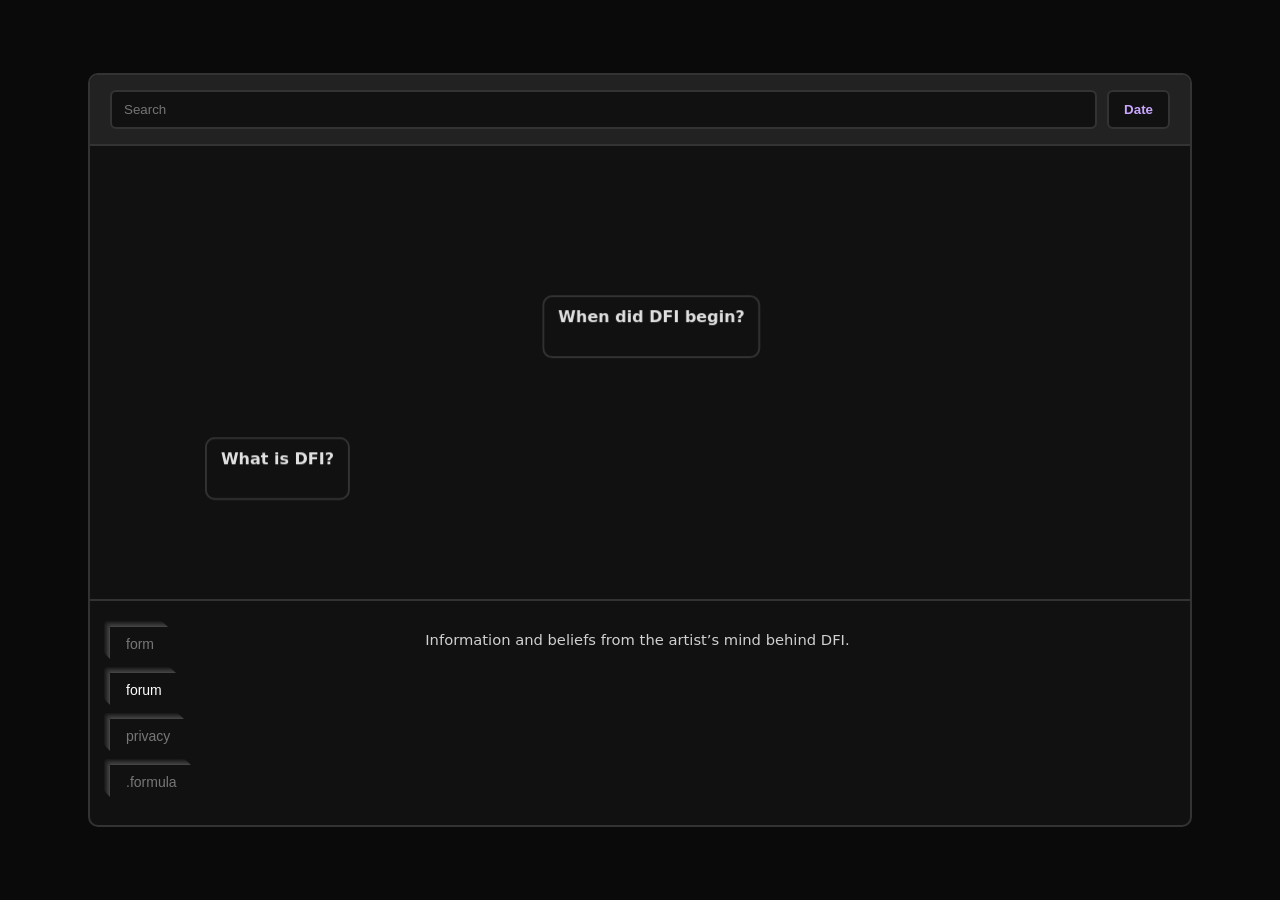
==== index.html @ a7378eb2 "Update index.html" ====
<!DOCTYPE html>
<html lang="en">
<head>
<meta charset="UTF-8">
<meta name="viewport" content="width=device-width, initial-scale=1.0">
<title>DFI Forum Browser</title>

<style>
html, body {
  margin: 0;
  padding: 0;
  height: 100%;
  font-family: system-ui, sans-serif;
  background: #0a0a0a;
  color: #e0e0e0;
  display: flex;
  justify-content: center;
  align-items: center;
}

.browser-window {
  width: 90vw;
  height: 85vh;
  max-width: 1100px;
  max-height: 750px;
  border: 2px solid #333;
  border-radius: 10px;
  background: #111;
  overflow: hidden;
  display: flex;
  flex-direction: column;
}

/* Search */
.search-container {
  display: flex;
  padding: 15px 20px;
  background: #222;
  border-bottom: 2px solid #333;
  align-items: center;
  gap: 10px;
  flex-shrink: 0;
}

.search-container input {
  flex: 1;
  padding: 10px 12px;
  border-radius: 6px;
  border: 2px solid #333;
  background: #111;
  color: #e0e0e0;
}

.search-container button {
  padding: 10px 15px;
  border: 2px solid #333;
  border-radius: 6px;
  background: #111;
  color: #caa6ff;
  font-weight: bold;
  cursor: pointer;
}

/* Main content */
.button-field {
  position: relative;
  padding: 20px;
  flex: 1;
  overflow: hidden;
  min-height: 0;
}

/* DFI Box */
.dfi-box {
  border: 2px solid #333;
  border-radius: 10px;
  padding: 25px;
  background: #111;
  line-height: 1.6;
}

.dfi-box h1 {
  margin: 0 0 20px 0;
  font-size: 2rem;
  color: #f2f2f2;
}

.dfi-box p {
  margin: 0 0 20px 0;
  font-size: 1rem;
  color: #e0e0e0;
}

.dfi-box .section-title {
  margin-bottom: 12px;
  font-weight: 700;
  color: #f2f2f2;
}

.dfi-box ul {
  margin: 0 0 28px 0;
  padding-left: 28px;
}

.dfi-box li {
  margin: 6px 0;
  font-size: 1rem;
  color: #e0e0e0;
}

.dfi-box .footer-text {
  margin-top: 10px;
  font-size: 1rem;
  color: #f2f2f2;
}

/* Clickable post preview */
.post-preview {
  cursor: pointer;
  display: inline-block;
  padding: 10px 14px;
  border-radius: 10px;
  width: fit-content;
  min-width: 0;
  max-width: none;
}

.post-title {
  margin: 0;
  font-size: 1.2rem;
  font-weight: 700;
  color: #f2f2f2;
  line-height: 1.2;
}

/* Floating forum field */
.post-row {
  position: relative;
  width: 100%;
  height: 100%;
}

.floating-post {
  position: absolute;
  will-change: transform;
  max-width: 360px;
  transition: transform 0.6s ease, opacity 0.3s ease;
}

.floating-post.expanded {
  z-index: 50;
}

.floating-post.expanded .dfi-box {
  transform: scale(1.05, 1.2);
  transition: transform 0.35s ease;
}

.post-dim {
  opacity: 0.2;
}

/* form area */
.form-pair-wrap {
  width: 100%;
  height: 100%;
  display: flex;
  align-items: center;
  justify-content: center;
}

.form-pair {
  display: flex;
  gap: 24px;
  align-items: center;
  justify-content: center;
  width: 100%;
  height: 100%;
  flex-wrap: wrap;
}

.form-frame {
  width: 320px;
  height: 120px;
  border: none;
  background: transparent;
  display: block;
  overflow: hidden;
}

/* Bottom area */
#menuMount {
  display: flex;
  align-items: flex-start;
  gap: 28px;
  padding: 20px;
  border-top: 2px solid #333;
  flex-shrink: 0;
  min-height: 170px;
  box-sizing: border-box;
}

/* stack */
.stack {
  display: flex;
  flex-direction: column;
  align-items: flex-start;
  flex-shrink: 0;
}

/* layered menu items */
.stack-item {
  position: relative;
  display: inline-block;
  margin: 6px 0;
  cursor: pointer;
}

.stack-item button {
  position: relative;
  z-index: 10;
  background: #111;
  border: none;
  color: #777;
  font-size: 14px;
  padding: 9px 16px;
  cursor: pointer;
}

.stack-item button:hover,
.stack-item.active button {
  color: #fff;
}

.layer {
  position: absolute;
  inset: 0;
  border-radius: 4px;
  z-index: 1;
}

.l1 { --x:-1px; --y:-1px; transform: translate(var(--x), var(--y)); background:#444; }
.l2 { --x:-2px; --y:-2px; transform: translate(var(--x), var(--y)); background:#3a3a3a; }
.l3 { --x:-3px; --y:-3px; transform: translate(var(--x), var(--y)); background:#333; }
.l4 { --x:-4px; --y:-4px; transform: translate(var(--x), var(--y)); background:#2a2a2a; }
.l5 { --x:-5px; --y:-5px; transform: translate(var(--x), var(--y)); background:#222; }
.l6 { --x:-6px; --y:-6px; transform: translate(var(--x), var(--y)); background:#1a1a1a; }
.l7 { --x:-7px; --y:-7px; transform: translate(var(--x), var(--y)); background:#111; }

.stack-item:active {
  transform: translate(1px, 1px);
}

/* right-side panel */
.side-info {
  flex: 1;
  min-width: 0;
  max-width: 100%;
  min-height: 120px;
  padding-top: 8px;
  padding-left: 12px;
  padding-right: 12px;
  overflow-y: auto;
  display: flex;
  justify-content: center;
}

.side-info-inner {
  width: 100%;
  max-width: 540px;
}

.side-info p {
  margin: 0 0 14px 0;
  font-size: 0.92rem;
  line-height: 1.5;
  color: #d0d0d0;
}

.side-info strong {
  font-size: 1rem;
  color: #f2f2f2;
}

/* phone */
@media (max-width: 700px) {
  .browser-window {
    width: 94vw;
    height: 88vh;
  }

  #menuMount {
    gap: 18px;
    padding: 16px;
  }

  .stack-item button {
    font-size: 13px;
    padding: 8px 14px;
  }

  .floating-post {
    max-width: 280px;
  }

  .form-frame {
    width: 100%;
    max-width: 320px;
  }
}
</style>
</head>

<body>

<div class="browser-window">

  <div class="search-container">
    <input type="text" placeholder="Search">
    <button id="dateBtn">Date</button>
  </div>

  <div class="button-field" id="buttonField"></div>

  <div id="menuMount">
    <div id="menuButtons"></div>
    <div class="side-info" id="sideInfo"></div>
  </div>

</div>

<script src="js/floatingPosts.js"></script>

<script>
const buttonField = document.getElementById('buttonField');
const sideInfo = document.getElementById('sideInfo');
const dateBtn = document.getElementById('dateBtn');

function setActiveButton(type) {
  document.querySelectorAll('.stack-item').forEach(item => {
    item.classList.toggle('active', item.dataset.type === type);
  });
}

function togglePost(id) {
  const el = document.getElementById(id);
  if (!el) return;

  el.style.display = (el.style.display === 'none' || el.style.display === '')
    ? 'block'
    : 'none';
}

function renderDefaultMessage() {
  stopFloatingPosts();

  Promise.all([
    fetch('what.html').then(res => res.text()),
    fetch('when.html').then(res => res.text())
  ])
  .then(([what, when]) => {
    buttonField.innerHTML = `
      <div class="post-row" id="postField">
        <div class="floating-post" id="post1" onclick="expandPost(this)">${what}</div>
        <div class="floating-post" id="post2" onclick="expandPost(this)">${when}</div>
      </div>
    `;

    requestAnimationFrame(() => {
      startFloatingPosts();
    });
  })
  .catch(() => {
    buttonField.innerHTML = `
      <div class="dfi-box">
        <p>Unable to load forum posts.</p>
      </div>
    `;
  });
}

function renderFormFields() {
  stopFloatingPosts();

  buttonField.innerHTML = `
    <div class="form-pair-wrap">
      <div class="form-pair">
        <iframe class="form-frame" src="grass.html" title="Grass form left"></iframe>
        <iframe class="form-frame" src="grass.html" title="Grass form right"></iframe>
      </div>
    </div>
  `;
}

function show(type) {
  setActiveButton(type);

  if (type !== 'forum') {
    stopFloatingPosts();
  }

  if (type === 'form') {
    renderFormFields();
    sideInfo.innerHTML = `
      <div class="side-info-inner">
        <p>Screenshot or copy&amp;paste the form to save it.</p>
      </div>
    `;
    return;
  }

  if (type === 'privacy') {
    buttonField.innerHTML = '';
    sideInfo.innerHTML = `
      <div class="side-info-inner">
        <p>
          The form submission on drugfreeinu.forum is built from code that doesn’t send, save, or record anything that is typed into the form.
        </p>
        <p>(select to view the code)</p>
      </div>
    `;
    return;
  }

  if (type === 'formula') {
    buttonField.innerHTML = '';
    sideInfo.innerHTML = `
      <div class="side-info-inner">
        <p>A calculation to see how the theories on .forum came from using the art of thought.</p>
        <p><strong>art + thought = theory</strong></p>
      </div>
    `;
    return;
  }

  if (type === 'forum') {
    renderDefaultMessage();
    sideInfo.innerHTML = `
      <div class="side-info-inner">
        <p>
          Information and beliefs from the artist’s mind behind DFI.
        </p>
      </div>
    `;
    return;
  }
}

dateBtn.addEventListener('click', () => {
  alert("Date button clicked.");
});

fetch('menu.html')
  .then(res => res.text())
  .then(html => {
    document.getElementById('menuButtons').innerHTML = html;
    show('forum');
  })
  .catch(() => {
    document.getElementById('menuButtons').innerHTML = `
      <div class="stack">

        <div class="stack-item" data-type="form" onclick="show('form')">
          <div class="layer l7"></div><div class="layer l6"></div><div class="layer l5"></div>
          <div class="layer l4"></div><div class="layer l3"></div><div class="layer l2"></div><div class="layer l1"></div>
          <button type="button">form</button>
        </div>

        <div class="stack-item" data-type="forum" onclick="show('forum')">
          <div class="layer l7"></div><div class="layer l6"></div><div class="layer l5"></div>
          <div class="layer l4"></div><div class="layer l3"></div><div class="layer l2"></div><div class="layer l1"></div>
          <button type="button">forum</button>
        </div>

        <div class="stack-item" data-type="privacy" onclick="show('privacy')">
          <div class="layer l7"></div><div class="layer l6"></div><div class="layer l5"></div>
          <div class="layer l4"></div><div class="layer l3"></div><div class="layer l2"></div><div class="layer l1"></div>
          <button type="button">privacy</button>
        </div>

        <div class="stack-item" data-type="formula" onclick="show('formula')">
          <div class="layer l7"></div><div class="layer l6"></div><div class="layer l5"></div>
          <div class="layer l4"></div><div class="layer l3"></div><div class="layer l2"></div><div class="layer l1"></div>
          <button type="button">.formula</button>
        </div>

      </div>
    `;
    show('forum');
  });
</script>

</body>
</html>
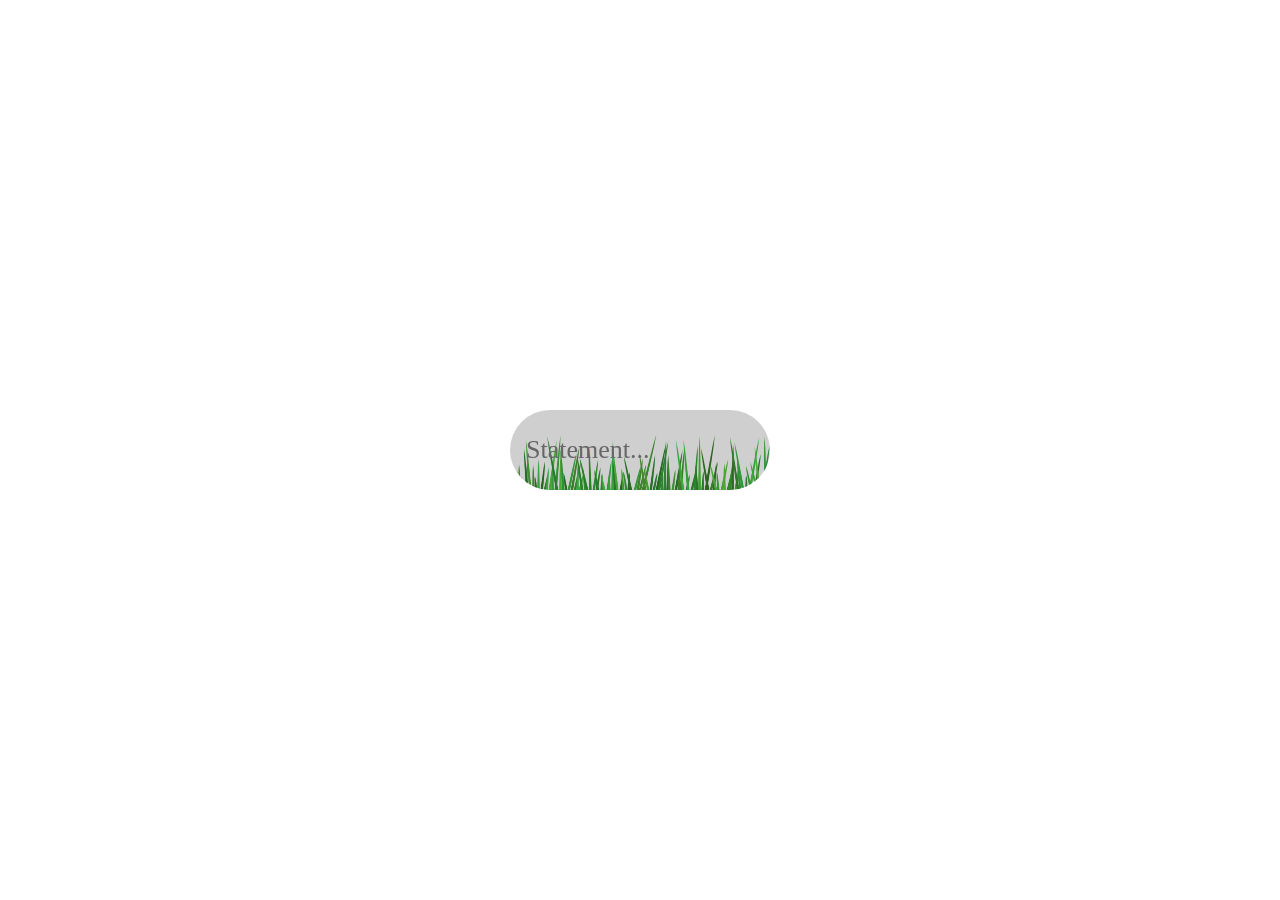
==== commit 33a0c18e: "Update index.html" ====
--- a/index.html
+++ b/index.html
@@ -1,495 +1,298 @@
-
 <!DOCTYPE html>
 <html lang="en">
 <head>
-<meta charset="UTF-8">
-<meta name="viewport" content="width=device-width, initial-scale=1.0">
-<title>DFI Forum Browser</title>
+<meta charset="UTF-8" />
+<meta name="viewport" content="width=device-width, initial-scale=1.0"/>
+<title>Typing Cuts Grass</title>
 
 <style>
+* {
+  box-sizing: border-box;
+}
+
 html, body {
   margin: 0;
-  padding: 0;
+  width: 100%;
   height: 100%;
-  font-family: system-ui, sans-serif;
-  background: #0a0a0a;
-  color: #e0e0e0;
+}
+
+body {
+  background: transparent;
   display: flex;
   justify-content: center;
   align-items: center;
-}
-
-.browser-window {
-  width: 90vw;
-  height: 85vh;
-  max-width: 1100px;
-  max-height: 750px;
-  border: 2px solid #333;
-  border-radius: 10px;
-  background: #111;
   overflow: hidden;
-  display: flex;
-  flex-direction: column;
-}
-
-/* Search */
-.search-container {
-  display: flex;
-  padding: 15px 20px;
-  background: #222;
-  border-bottom: 2px solid #333;
-  align-items: center;
-  gap: 10px;
-  flex-shrink: 0;
-}
-
-.search-container input {
-  flex: 1;
-  padding: 10px 12px;
-  border-radius: 6px;
-  border: 2px solid #333;
-  background: #111;
-  color: #e0e0e0;
-}
-
-.search-container button {
-  padding: 10px 15px;
-  border: 2px solid #333;
-  border-radius: 6px;
-  background: #111;
-  color: #caa6ff;
-  font-weight: bold;
-  cursor: pointer;
-}
-
-/* Main content */
-.button-field {
+}
+
+/* field */
+.field {
   position: relative;
-  padding: 20px;
-  flex: 1;
+  width: 260px;
+  height: 80px;
+  background: #cfcfcf;
+  border-radius: 999px;
   overflow: hidden;
-  min-height: 0;
-}
-
-/* DFI Box */
-.dfi-box {
-  border: 2px solid #333;
-  border-radius: 10px;
-  padding: 25px;
-  background: #111;
-  line-height: 1.6;
-}
-
-.dfi-box h1 {
-  margin: 0 0 20px 0;
-  font-size: 2rem;
-  color: #f2f2f2;
-}
-
-.dfi-box p {
-  margin: 0 0 20px 0;
-  font-size: 1rem;
-  color: #e0e0e0;
-}
-
-.dfi-box .section-title {
-  margin-bottom: 12px;
-  font-weight: 700;
-  color: #f2f2f2;
-}
-
-.dfi-box ul {
-  margin: 0 0 28px 0;
-  padding-left: 28px;
-}
-
-.dfi-box li {
-  margin: 6px 0;
-  font-size: 1rem;
-  color: #e0e0e0;
-}
-
-.dfi-box .footer-text {
-  margin-top: 10px;
-  font-size: 1rem;
-  color: #f2f2f2;
-}
-
-/* Clickable post preview */
-.post-preview {
-  cursor: pointer;
-  display: inline-block;
-  padding: 10px 14px;
-  border-radius: 10px;
-  width: fit-content;
-  min-width: 0;
-  max-width: none;
-}
-
-.post-title {
+}
+
+/* hidden text measure */
+.measure {
+  position: absolute;
+  visibility: hidden;
+  white-space: pre;
+  padding: 0;
   margin: 0;
-  font-size: 1.2rem;
-  font-weight: 700;
-  color: #f2f2f2;
-  line-height: 1.2;
-}
-
-/* Floating forum field */
-.post-row {
+  font-family: "Chalkboard SE", "Comic Sans MS", cursive;
+  font-size: 26px;
+  letter-spacing: 0;
+}
+
+/* marker style input */
+.field input {
   position: relative;
+  z-index: 4;
   width: 100%;
   height: 100%;
-}
-
-.floating-post {
-  position: absolute;
-  will-change: transform;
-  max-width: 360px;
-  transition: transform 0.6s ease, opacity 0.3s ease;
-}
-
-.floating-post.expanded {
-  z-index: 50;
-}
-
-.floating-post.expanded .dfi-box {
-  transform: scale(1.05, 1.2);
-  transition: transform 0.35s ease;
-}
-
-.post-dim {
-  opacity: 0.2;
-}
-
-/* form area */
-.form-pair-wrap {
-  width: 100%;
-  height: 100%;
-  display: flex;
-  align-items: center;
-  justify-content: center;
-}
-
-.form-pair {
-  display: flex;
-  gap: 24px;
-  align-items: center;
-  justify-content: center;
-  width: 100%;
-  height: 100%;
-  flex-wrap: wrap;
-}
-
-.form-frame {
-  width: 320px;
-  height: 120px;
   border: none;
+  outline: none;
   background: transparent;
-  display: block;
-  overflow: hidden;
-}
-
-/* Bottom area */
-#menuMount {
-  display: flex;
-  align-items: flex-start;
-  gap: 28px;
-  padding: 20px;
-  border-top: 2px solid #333;
-  flex-shrink: 0;
-  min-height: 170px;
-  box-sizing: border-box;
-}
-
-/* stack */
-.stack {
-  display: flex;
-  flex-direction: column;
-  align-items: flex-start;
-  flex-shrink: 0;
-}
-
-/* layered menu items */
-.stack-item {
-  position: relative;
-  display: inline-block;
-  margin: 6px 0;
-  cursor: pointer;
-}
-
-.stack-item button {
-  position: relative;
-  z-index: 10;
-  background: #111;
-  border: none;
-  color: #777;
-  font-size: 14px;
-  padding: 9px 16px;
-  cursor: pointer;
-}
-
-.stack-item button:hover,
-.stack-item.active button {
-  color: #fff;
-}
-
-.layer {
+  font-family: "Chalkboard SE", "Comic Sans MS", cursive;
+  font-size: 26px;
+  letter-spacing: 0;
+  color: #111;
+  padding: 0 16px;
+}
+
+.field input::placeholder {
+  color: #666;
+}
+
+/* grass */
+.grass-strip {
+  position: absolute;
+  left: 0;
+  right: 0;
+  bottom: -2px;
+  height: 64px;
+  z-index: 2;
+  pointer-events: none;
+}
+
+.blade {
+  position: absolute;
+  bottom: 0;
+  width: 3px;
+  border-radius: 50% 50% 0 0;
+  transform-origin: bottom center;
+  clip-path: polygon(
+    50% 0%,
+    70% 20%,
+    100% 100%,
+    0% 100%,
+    30% 20%
+  );
+  transition:
+    height 180ms ease,
+    transform 180ms ease;
+}
+
+/* clippings */
+.clippings {
   position: absolute;
   inset: 0;
-  border-radius: 4px;
-  z-index: 1;
-}
-
-.l1 { --x:-1px; --y:-1px; transform: translate(var(--x), var(--y)); background:#444; }
-.l2 { --x:-2px; --y:-2px; transform: translate(var(--x), var(--y)); background:#3a3a3a; }
-.l3 { --x:-3px; --y:-3px; transform: translate(var(--x), var(--y)); background:#333; }
-.l4 { --x:-4px; --y:-4px; transform: translate(var(--x), var(--y)); background:#2a2a2a; }
-.l5 { --x:-5px; --y:-5px; transform: translate(var(--x), var(--y)); background:#222; }
-.l6 { --x:-6px; --y:-6px; transform: translate(var(--x), var(--y)); background:#1a1a1a; }
-.l7 { --x:-7px; --y:-7px; transform: translate(var(--x), var(--y)); background:#111; }
-
-.stack-item:active {
-  transform: translate(1px, 1px);
-}
-
-/* right-side panel */
-.side-info {
-  flex: 1;
-  min-width: 0;
-  max-width: 100%;
-  min-height: 120px;
-  padding-top: 8px;
-  padding-left: 12px;
-  padding-right: 12px;
-  overflow-y: auto;
-  display: flex;
-  justify-content: center;
-}
-
-.side-info-inner {
-  width: 100%;
-  max-width: 540px;
-}
-
-.side-info p {
-  margin: 0 0 14px 0;
-  font-size: 0.92rem;
-  line-height: 1.5;
-  color: #d0d0d0;
-}
-
-.side-info strong {
-  font-size: 1rem;
-  color: #f2f2f2;
-}
-
-/* phone */
-@media (max-width: 700px) {
-  .browser-window {
-    width: 94vw;
-    height: 88vh;
-  }
-
-  #menuMount {
-    gap: 18px;
-    padding: 16px;
-  }
-
-  .stack-item button {
-    font-size: 13px;
-    padding: 8px 14px;
-  }
-
-  .floating-post {
-    max-width: 280px;
-  }
-
-  .form-frame {
-    width: 100%;
-    max-width: 320px;
+  z-index: 3;
+  pointer-events: none;
+}
+
+.clip-piece {
+  position: absolute;
+  width: 3px;
+  border-radius: 50% 50% 0 0;
+  clip-path: polygon(
+    50% 0%,
+    70% 20%,
+    100% 100%,
+    0% 100%,
+    30% 20%
+  );
+  transform-origin: bottom center;
+  animation: fall 650ms ease-in forwards;
+  opacity: 0.95;
+}
+
+@keyframes fall {
+  0% {
+    transform: translateY(0) rotate(var(--start-rot));
+    opacity: 0.95;
+  }
+  70% {
+    opacity: 0.85;
+  }
+  100% {
+    transform: translateY(var(--fall-y)) translateX(var(--drift-x)) rotate(var(--end-rot));
+    opacity: 0;
   }
 }
 </style>
 </head>
-
 <body>
 
-<div class="browser-window">
-
-  <div class="search-container">
-    <input type="text" placeholder="Search">
-    <button id="dateBtn">Date</button>
-  </div>
-
-  <div class="button-field" id="buttonField"></div>
-
-  <div id="menuMount">
-    <div id="menuButtons"></div>
-    <div class="side-info" id="sideInfo"></div>
-  </div>
-
+<div class="field" id="field">
+  <div class="grass-strip" id="grass"></div>
+  <div class="clippings" id="clippings"></div>
+  <input id="grassInput" placeholder="Statement..." />
+  <span class="measure" id="measure"></span>
 </div>
 
-<script src="js/floatingPosts.js"></script>
-
 <script>
-const buttonField = document.getElementById('buttonField');
-const sideInfo = document.getElementById('sideInfo');
-const dateBtn = document.getElementById('dateBtn');
-
-function setActiveButton(type) {
-  document.querySelectorAll('.stack-item').forEach(item => {
-    item.classList.toggle('active', item.dataset.type === type);
+const grassStrip = document.getElementById("grass");
+const clippings = document.getElementById("clippings");
+const input = document.getElementById("grassInput");
+const measure = document.getElementById("measure");
+
+const bladeCount = 95;
+const blades = [];
+const leftPadding = 16;
+
+let prevTextWidth = 0;
+
+function rand(min, max) {
+  return Math.random() * (max - min) + min;
+}
+
+function makeBlade(i) {
+  const blade = document.createElement("div");
+  blade.className = "blade";
+
+  let baseHeight;
+  const r = Math.random();
+
+  if (r < 0.2) {
+    baseHeight = rand(14, 24);
+  } else if (r < 0.7) {
+    baseHeight = rand(24, 40);
+  } else {
+    baseHeight = rand(42, 60);
+  }
+
+  const tilt = rand(-14, 14);
+  const hue = rand(105, 128);
+  const light = rand(26, 44);
+
+  blade.dataset.baseHeight = baseHeight.toFixed(2);
+  blade.dataset.currentHeight = baseHeight.toFixed(2);
+  blade.dataset.baseTilt = tilt.toFixed(2);
+
+  blade.style.left = `${i * 1.05}%`;
+  blade.style.height = `${baseHeight}px`;
+  blade.style.transform = `rotate(${tilt}deg)`;
+  blade.style.background = `hsl(${hue}, 50%, ${light}%)`;
+
+  grassStrip.appendChild(blade);
+  blades.push(blade);
+}
+
+for (let i = 0; i < bladeCount; i++) {
+  makeBlade(i);
+}
+
+function getTextWidth() {
+  measure.textContent = input.value || "";
+  return measure.offsetWidth;
+}
+
+function spawnClipping(blade, cutAmountPx) {
+  if (cutAmountPx < 6) return;
+
+  const bladeLeft = blade.offsetLeft;
+  const oldHeight = parseFloat(blade.dataset.currentHeight);
+  const tilt = parseFloat(blade.dataset.baseTilt);
+  const color = blade.style.background;
+
+  const piece = document.createElement("div");
+  piece.className = "clip-piece";
+  piece.style.left = `${bladeLeft}px`;
+  piece.style.bottom = `${Math.max(0, oldHeight - cutAmountPx)}px`;
+  piece.style.height = `${Math.max(5, cutAmountPx)}px`;
+  piece.style.background = color;
+  piece.style.setProperty("--start-rot", `${tilt}deg`);
+  piece.style.setProperty("--end-rot", `${tilt + rand(-18, 18)}deg`);
+  piece.style.setProperty("--fall-y", `${rand(14, 28)}px`);
+  piece.style.setProperty("--drift-x", `${rand(-4, 4)}px`);
+
+  clippings.appendChild(piece);
+  piece.addEventListener("animationend", () => piece.remove());
+}
+
+function updateGrass(event) {
+  const textWidth = getTextWidth();
+  const cutStart = leftPadding;
+  const cutEnd = leftPadding + textWidth;
+
+  const prevCutEnd = leftPadding + prevTextWidth;
+  const isDeletion =
+    (event && event.inputType && event.inputType.startsWith("delete")) ||
+    textWidth < prevTextWidth;
+
+  blades.forEach((blade) => {
+    const bladeLeft = blade.offsetLeft;
+    const bladeCenter = bladeLeft + 1.5;
+    const baseHeight = parseFloat(blade.dataset.baseHeight);
+    const prevHeight = parseFloat(blade.dataset.currentHeight);
+    const baseTilt = parseFloat(blade.dataset.baseTilt);
+
+    const softness = 16;
+    let influence = 0;
+
+    if (bladeCenter >= cutStart && bladeCenter <= cutEnd) {
+      const distToEdge = Math.min(bladeCenter - cutStart, cutEnd - bladeCenter);
+      influence = Math.min(1, 0.75 + distToEdge / 24);
+    } else if (bladeCenter > cutEnd && bladeCenter < cutEnd + softness) {
+      influence = 1 - (bladeCenter - cutEnd) / softness;
+    } else if (bladeCenter < cutStart && bladeCenter > cutStart - softness) {
+      influence = 1 - (cutStart - bladeCenter) / softness;
+    }
+
+    influence = Math.max(0, Math.min(influence, 1));
+
+    let targetHeight = baseHeight;
+
+    if (textWidth > 0 && influence > 0) {
+      const cutStrength = baseHeight > 40 ? 0.82 : baseHeight > 24 ? 0.72 : 0.58;
+      targetHeight = Math.max(5, baseHeight * (1 - influence * cutStrength));
+    }
+
+    const newTilt = baseTilt * (1 - influence * 0.6);
+    const cutAmountPx = prevHeight - targetHeight;
+
+    blade.style.transitionDelay = "0ms";
+
+    if (!isDeletion && cutAmountPx > 7 && Math.random() < 0.35) {
+      spawnClipping(blade, cutAmountPx * rand(0.55, 0.9));
+    }
+
+    if (isDeletion && prevTextWidth > textWidth) {
+      const inRegrowBand = bladeCenter > cutEnd && bladeCenter <= prevCutEnd;
+
+      if (inRegrowBand) {
+        const distFromOldRight = prevCutEnd - bladeCenter;
+        const maxBand = Math.max(prevCutEnd - cutEnd, 1);
+        const progress = distFromOldRight / maxBand;
+        const delay = progress * 220;
+        blade.style.transitionDelay = `${delay}ms`;
+      }
+    }
+
+    blade.dataset.currentHeight = targetHeight.toFixed(2);
+    blade.style.height = `${targetHeight}px`;
+    blade.style.transform = `rotate(${newTilt}deg)`;
   });
-}
-
-function togglePost(id) {
-  const el = document.getElementById(id);
-  if (!el) return;
-
-  el.style.display = (el.style.display === 'none' || el.style.display === '')
-    ? 'block'
-    : 'none';
-}
-
-function renderDefaultMessage() {
-  stopFloatingPosts();
-
-  Promise.all([
-    fetch('what.html').then(res => res.text()),
-    fetch('when.html').then(res => res.text())
-  ])
-  .then(([what, when]) => {
-    buttonField.innerHTML = `
-      <div class="post-row" id="postField">
-        <div class="floating-post" id="post1" onclick="expandPost(this)">${what}</div>
-        <div class="floating-post" id="post2" onclick="expandPost(this)">${when}</div>
-      </div>
-    `;
-
-    requestAnimationFrame(() => {
-      startFloatingPosts();
-    });
-  })
-  .catch(() => {
-    buttonField.innerHTML = `
-      <div class="dfi-box">
-        <p>Unable to load forum posts.</p>
-      </div>
-    `;
-  });
-}
-
-function renderFormFields() {
-  stopFloatingPosts();
-
-  buttonField.innerHTML = `
-    <div class="form-pair-wrap">
-      <div class="form-pair">
-        <iframe class="form-frame" src="grass.html" title="Grass form left"></iframe>
-        <iframe class="form-frame" src="grass.html" title="Grass form right"></iframe>
-      </div>
-    </div>
-  `;
-}
-
-function show(type) {
-  setActiveButton(type);
-
-  if (type !== 'forum') {
-    stopFloatingPosts();
-  }
-
-  if (type === 'form') {
-    renderFormFields();
-    sideInfo.innerHTML = `
-      <div class="side-info-inner">
-        <p>Screenshot or copy&amp;paste the form to save it.</p>
-      </div>
-    `;
-    return;
-  }
-
-  if (type === 'privacy') {
-    buttonField.innerHTML = '';
-    sideInfo.innerHTML = `
-      <div class="side-info-inner">
-        <p>
-          The form submission on drugfreeinu.forum is built from code that doesn’t send, save, or record anything that is typed into the form.
-        </p>
-        <p>(select to view the code)</p>
-      </div>
-    `;
-    return;
-  }
-
-  if (type === 'formula') {
-    buttonField.innerHTML = '';
-    sideInfo.innerHTML = `
-      <div class="side-info-inner">
-        <p>A calculation to see how the theories on .forum came from using the art of thought.</p>
-        <p><strong>art + thought = theory</strong></p>
-      </div>
-    `;
-    return;
-  }
-
-  if (type === 'forum') {
-    renderDefaultMessage();
-    sideInfo.innerHTML = `
-      <div class="side-info-inner">
-        <p>
-          Information and beliefs from the artist’s mind behind DFI.
-        </p>
-      </div>
-    `;
-    return;
-  }
-}
-
-dateBtn.addEventListener('click', () => {
-  alert("Date button clicked.");
-});
-
-fetch('menu.html')
-  .then(res => res.text())
-  .then(html => {
-    document.getElementById('menuButtons').innerHTML = html;
-    show('forum');
-  })
-  .catch(() => {
-    document.getElementById('menuButtons').innerHTML = `
-      <div class="stack">
-
-        <div class="stack-item" data-type="form" onclick="show('form')">
-          <div class="layer l7"></div><div class="layer l6"></div><div class="layer l5"></div>
-          <div class="layer l4"></div><div class="layer l3"></div><div class="layer l2"></div><div class="layer l1"></div>
-          <button type="button">form</button>
-        </div>
-
-        <div class="stack-item" data-type="forum" onclick="show('forum')">
-          <div class="layer l7"></div><div class="layer l6"></div><div class="layer l5"></div>
-          <div class="layer l4"></div><div class="layer l3"></div><div class="layer l2"></div><div class="layer l1"></div>
-          <button type="button">forum</button>
-        </div>
-
-        <div class="stack-item" data-type="privacy" onclick="show('privacy')">
-          <div class="layer l7"></div><div class="layer l6"></div><div class="layer l5"></div>
-          <div class="layer l4"></div><div class="layer l3"></div><div class="layer l2"></div><div class="layer l1"></div>
-          <button type="button">privacy</button>
-        </div>
-
-        <div class="stack-item" data-type="formula" onclick="show('formula')">
-          <div class="layer l7"></div><div class="layer l6"></div><div class="layer l5"></div>
-          <div class="layer l4"></div><div class="layer l3"></div><div class="layer l2"></div><div class="layer l1"></div>
-          <button type="button">.formula</button>
-        </div>
-
-      </div>
-    `;
-    show('forum');
-  });
+
+  prevTextWidth = textWidth;
+}
+
+input.addEventListener("input", updateGrass);
+updateGrass();
 </script>
 
 </body>
-</html>+</html>
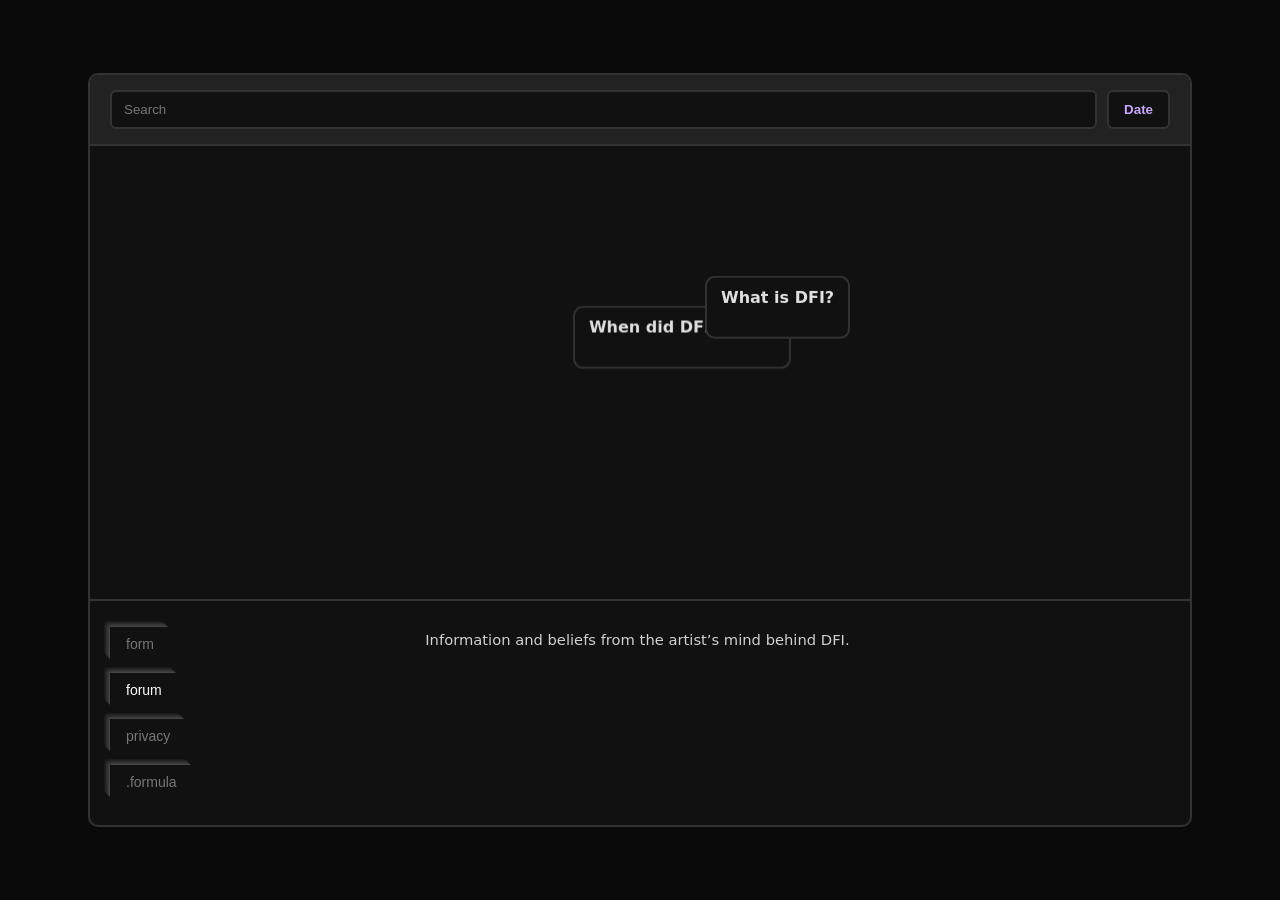
==== commit b4cd725e: "Update index.html" ====
--- a/index.html
+++ b/index.html
@@ -1,297 +1,494 @@
+
 <!DOCTYPE html>
 <html lang="en">
 <head>
-<meta charset="UTF-8" />
-<meta name="viewport" content="width=device-width, initial-scale=1.0"/>
-<title>Typing Cuts Grass</title>
+<meta charset="UTF-8">
+<meta name="viewport" content="width=device-width, initial-scale=1.0">
+<title>DFI Forum Browser</title>
 
 <style>
-* {
-  box-sizing: border-box;
-}
-
 html, body {
   margin: 0;
+  padding: 0;
+  height: 100%;
+  font-family: system-ui, sans-serif;
+  background: #0a0a0a;
+  color: #e0e0e0;
+  display: flex;
+  justify-content: center;
+  align-items: center;
+}
+
+.browser-window {
+  width: 90vw;
+  height: 85vh;
+  max-width: 1100px;
+  max-height: 750px;
+  border: 2px solid #333;
+  border-radius: 10px;
+  background: #111;
+  overflow: hidden;
+  display: flex;
+  flex-direction: column;
+}
+
+/* Search */
+.search-container {
+  display: flex;
+  padding: 15px 20px;
+  background: #222;
+  border-bottom: 2px solid #333;
+  align-items: center;
+  gap: 10px;
+  flex-shrink: 0;
+}
+
+.search-container input {
+  flex: 1;
+  padding: 10px 12px;
+  border-radius: 6px;
+  border: 2px solid #333;
+  background: #111;
+  color: #e0e0e0;
+}
+
+.search-container button {
+  padding: 10px 15px;
+  border: 2px solid #333;
+  border-radius: 6px;
+  background: #111;
+  color: #caa6ff;
+  font-weight: bold;
+  cursor: pointer;
+}
+
+/* Main content */
+.button-field {
+  position: relative;
+  padding: 20px;
+  flex: 1;
+  overflow: hidden;
+  min-height: 0;
+}
+
+/* DFI Box */
+.dfi-box {
+  border: 2px solid #333;
+  border-radius: 10px;
+  padding: 25px;
+  background: #111;
+  line-height: 1.6;
+}
+
+.dfi-box h1 {
+  margin: 0 0 20px 0;
+  font-size: 2rem;
+  color: #f2f2f2;
+}
+
+.dfi-box p {
+  margin: 0 0 20px 0;
+  font-size: 1rem;
+  color: #e0e0e0;
+}
+
+.dfi-box .section-title {
+  margin-bottom: 12px;
+  font-weight: 700;
+  color: #f2f2f2;
+}
+
+.dfi-box ul {
+  margin: 0 0 28px 0;
+  padding-left: 28px;
+}
+
+.dfi-box li {
+  margin: 6px 0;
+  font-size: 1rem;
+  color: #e0e0e0;
+}
+
+.dfi-box .footer-text {
+  margin-top: 10px;
+  font-size: 1rem;
+  color: #f2f2f2;
+}
+
+/* Clickable post preview */
+.post-preview {
+  cursor: pointer;
+  display: inline-block;
+  padding: 10px 14px;
+  border-radius: 10px;
+  width: fit-content;
+  min-width: 0;
+  max-width: none;
+}
+
+.post-title {
+  margin: 0;
+  font-size: 1.2rem;
+  font-weight: 700;
+  color: #f2f2f2;
+  line-height: 1.2;
+}
+
+/* Floating forum field */
+.post-row {
+  position: relative;
   width: 100%;
   height: 100%;
 }
 
-body {
-  background: transparent;
-  display: flex;
-  justify-content: center;
-  align-items: center;
-  overflow: hidden;
-}
-
-/* field */
-.field {
-  position: relative;
-  width: 260px;
-  height: 80px;
-  background: #cfcfcf;
-  border-radius: 999px;
-  overflow: hidden;
-}
-
-/* hidden text measure */
-.measure {
+.floating-post {
   position: absolute;
-  visibility: hidden;
-  white-space: pre;
-  padding: 0;
-  margin: 0;
-  font-family: "Chalkboard SE", "Comic Sans MS", cursive;
-  font-size: 26px;
-  letter-spacing: 0;
-}
-
-/* marker style input */
-.field input {
-  position: relative;
-  z-index: 4;
+  will-change: transform;
+  max-width: 360px;
+  transition: transform 0.6s ease, opacity 0.3s ease;
+}
+
+.floating-post.expanded {
+  z-index: 50;
+}
+
+.floating-post.expanded .dfi-box {
+  transform: scale(1.05, 1.2);
+  transition: transform 0.35s ease;
+}
+
+.post-dim {
+  opacity: 0.2;
+}
+
+/* form area */
+.form-pair-wrap {
   width: 100%;
   height: 100%;
+  display: flex;
+  align-items: center;
+  justify-content: center;
+}
+
+.form-pair {
+  display: flex;
+  gap: 24px;
+  align-items: center;
+  justify-content: center;
+  width: 100%;
+  height: 100%;
+  flex-wrap: wrap;
+}
+
+.form-frame {
+  width: 320px;
+  height: 120px;
   border: none;
-  outline: none;
   background: transparent;
-  font-family: "Chalkboard SE", "Comic Sans MS", cursive;
-  font-size: 26px;
-  letter-spacing: 0;
-  color: #111;
-  padding: 0 16px;
-}
-
-.field input::placeholder {
-  color: #666;
-}
-
-/* grass */
-.grass-strip {
-  position: absolute;
-  left: 0;
-  right: 0;
-  bottom: -2px;
-  height: 64px;
-  z-index: 2;
-  pointer-events: none;
-}
-
-.blade {
-  position: absolute;
-  bottom: 0;
-  width: 3px;
-  border-radius: 50% 50% 0 0;
-  transform-origin: bottom center;
-  clip-path: polygon(
-    50% 0%,
-    70% 20%,
-    100% 100%,
-    0% 100%,
-    30% 20%
-  );
-  transition:
-    height 180ms ease,
-    transform 180ms ease;
-}
-
-/* clippings */
-.clippings {
+  display: block;
+  overflow: hidden;
+}
+
+/* Bottom area */
+#menuMount {
+  display: flex;
+  align-items: flex-start;
+  gap: 28px;
+  padding: 20px;
+  border-top: 2px solid #333;
+  flex-shrink: 0;
+  min-height: 170px;
+  box-sizing: border-box;
+}
+
+/* stack */
+.stack {
+  display: flex;
+  flex-direction: column;
+  align-items: flex-start;
+  flex-shrink: 0;
+}
+
+/* layered menu items */
+.stack-item {
+  position: relative;
+  display: inline-block;
+  margin: 6px 0;
+  cursor: pointer;
+}
+
+.stack-item button {
+  position: relative;
+  z-index: 10;
+  background: #111;
+  border: none;
+  color: #777;
+  font-size: 14px;
+  padding: 9px 16px;
+  cursor: pointer;
+}
+
+.stack-item button:hover,
+.stack-item.active button {
+  color: #fff;
+}
+
+.layer {
   position: absolute;
   inset: 0;
-  z-index: 3;
-  pointer-events: none;
-}
-
-.clip-piece {
-  position: absolute;
-  width: 3px;
-  border-radius: 50% 50% 0 0;
-  clip-path: polygon(
-    50% 0%,
-    70% 20%,
-    100% 100%,
-    0% 100%,
-    30% 20%
-  );
-  transform-origin: bottom center;
-  animation: fall 650ms ease-in forwards;
-  opacity: 0.95;
-}
-
-@keyframes fall {
-  0% {
-    transform: translateY(0) rotate(var(--start-rot));
-    opacity: 0.95;
-  }
-  70% {
-    opacity: 0.85;
-  }
-  100% {
-    transform: translateY(var(--fall-y)) translateX(var(--drift-x)) rotate(var(--end-rot));
-    opacity: 0;
+  border-radius: 4px;
+  z-index: 1;
+}
+
+.l1 { --x:-1px; --y:-1px; transform: translate(var(--x), var(--y)); background:#444; }
+.l2 { --x:-2px; --y:-2px; transform: translate(var(--x), var(--y)); background:#3a3a3a; }
+.l3 { --x:-3px; --y:-3px; transform: translate(var(--x), var(--y)); background:#333; }
+.l4 { --x:-4px; --y:-4px; transform: translate(var(--x), var(--y)); background:#2a2a2a; }
+.l5 { --x:-5px; --y:-5px; transform: translate(var(--x), var(--y)); background:#222; }
+.l6 { --x:-6px; --y:-6px; transform: translate(var(--x), var(--y)); background:#1a1a1a; }
+.l7 { --x:-7px; --y:-7px; transform: translate(var(--x), var(--y)); background:#111; }
+
+.stack-item:active {
+  transform: translate(1px, 1px);
+}
+
+/* right-side panel */
+.side-info {
+  flex: 1;
+  min-width: 0;
+  max-width: 100%;
+  min-height: 120px;
+  padding-top: 8px;
+  padding-left: 12px;
+  padding-right: 12px;
+  overflow-y: auto;
+  display: flex;
+  justify-content: center;
+}
+
+.side-info-inner {
+  width: 100%;
+  max-width: 540px;
+}
+
+.side-info p {
+  margin: 0 0 14px 0;
+  font-size: 0.92rem;
+  line-height: 1.5;
+  color: #d0d0d0;
+}
+
+.side-info strong {
+  font-size: 1rem;
+  color: #f2f2f2;
+}
+
+/* phone */
+@media (max-width: 700px) {
+  .browser-window {
+    width: 94vw;
+    height: 88vh;
+  }
+
+  #menuMount {
+    gap: 18px;
+    padding: 16px;
+  }
+
+  .stack-item button {
+    font-size: 13px;
+    padding: 8px 14px;
+  }
+
+  .floating-post {
+    max-width: 280px;
+  }
+
+  .form-frame {
+    width: 100%;
+    max-width: 320px;
   }
 }
 </style>
 </head>
+
 <body>
 
-<div class="field" id="field">
-  <div class="grass-strip" id="grass"></div>
-  <div class="clippings" id="clippings"></div>
-  <input id="grassInput" placeholder="Statement..." />
-  <span class="measure" id="measure"></span>
+<div class="browser-window">
+
+  <div class="search-container">
+    <input type="text" placeholder="Search">
+    <button id="dateBtn">Date</button>
+  </div>
+
+  <div class="button-field" id="buttonField"></div>
+
+  <div id="menuMount">
+    <div id="menuButtons"></div>
+    <div class="side-info" id="sideInfo"></div>
+  </div>
+
 </div>
 
+<script src="js/floatingPosts.js"></script>
+
 <script>
-const grassStrip = document.getElementById("grass");
-const clippings = document.getElementById("clippings");
-const input = document.getElementById("grassInput");
-const measure = document.getElementById("measure");
-
-const bladeCount = 95;
-const blades = [];
-const leftPadding = 16;
-
-let prevTextWidth = 0;
-
-function rand(min, max) {
-  return Math.random() * (max - min) + min;
-}
-
-function makeBlade(i) {
-  const blade = document.createElement("div");
-  blade.className = "blade";
-
-  let baseHeight;
-  const r = Math.random();
-
-  if (r < 0.2) {
-    baseHeight = rand(14, 24);
-  } else if (r < 0.7) {
-    baseHeight = rand(24, 40);
-  } else {
-    baseHeight = rand(42, 60);
-  }
-
-  const tilt = rand(-14, 14);
-  const hue = rand(105, 128);
-  const light = rand(26, 44);
-
-  blade.dataset.baseHeight = baseHeight.toFixed(2);
-  blade.dataset.currentHeight = baseHeight.toFixed(2);
-  blade.dataset.baseTilt = tilt.toFixed(2);
-
-  blade.style.left = `${i * 1.05}%`;
-  blade.style.height = `${baseHeight}px`;
-  blade.style.transform = `rotate(${tilt}deg)`;
-  blade.style.background = `hsl(${hue}, 50%, ${light}%)`;
-
-  grassStrip.appendChild(blade);
-  blades.push(blade);
-}
-
-for (let i = 0; i < bladeCount; i++) {
-  makeBlade(i);
-}
-
-function getTextWidth() {
-  measure.textContent = input.value || "";
-  return measure.offsetWidth;
-}
-
-function spawnClipping(blade, cutAmountPx) {
-  if (cutAmountPx < 6) return;
-
-  const bladeLeft = blade.offsetLeft;
-  const oldHeight = parseFloat(blade.dataset.currentHeight);
-  const tilt = parseFloat(blade.dataset.baseTilt);
-  const color = blade.style.background;
-
-  const piece = document.createElement("div");
-  piece.className = "clip-piece";
-  piece.style.left = `${bladeLeft}px`;
-  piece.style.bottom = `${Math.max(0, oldHeight - cutAmountPx)}px`;
-  piece.style.height = `${Math.max(5, cutAmountPx)}px`;
-  piece.style.background = color;
-  piece.style.setProperty("--start-rot", `${tilt}deg`);
-  piece.style.setProperty("--end-rot", `${tilt + rand(-18, 18)}deg`);
-  piece.style.setProperty("--fall-y", `${rand(14, 28)}px`);
-  piece.style.setProperty("--drift-x", `${rand(-4, 4)}px`);
-
-  clippings.appendChild(piece);
-  piece.addEventListener("animationend", () => piece.remove());
-}
-
-function updateGrass(event) {
-  const textWidth = getTextWidth();
-  const cutStart = leftPadding;
-  const cutEnd = leftPadding + textWidth;
-
-  const prevCutEnd = leftPadding + prevTextWidth;
-  const isDeletion =
-    (event && event.inputType && event.inputType.startsWith("delete")) ||
-    textWidth < prevTextWidth;
-
-  blades.forEach((blade) => {
-    const bladeLeft = blade.offsetLeft;
-    const bladeCenter = bladeLeft + 1.5;
-    const baseHeight = parseFloat(blade.dataset.baseHeight);
-    const prevHeight = parseFloat(blade.dataset.currentHeight);
-    const baseTilt = parseFloat(blade.dataset.baseTilt);
-
-    const softness = 16;
-    let influence = 0;
-
-    if (bladeCenter >= cutStart && bladeCenter <= cutEnd) {
-      const distToEdge = Math.min(bladeCenter - cutStart, cutEnd - bladeCenter);
-      influence = Math.min(1, 0.75 + distToEdge / 24);
-    } else if (bladeCenter > cutEnd && bladeCenter < cutEnd + softness) {
-      influence = 1 - (bladeCenter - cutEnd) / softness;
-    } else if (bladeCenter < cutStart && bladeCenter > cutStart - softness) {
-      influence = 1 - (cutStart - bladeCenter) / softness;
-    }
-
-    influence = Math.max(0, Math.min(influence, 1));
-
-    let targetHeight = baseHeight;
-
-    if (textWidth > 0 && influence > 0) {
-      const cutStrength = baseHeight > 40 ? 0.82 : baseHeight > 24 ? 0.72 : 0.58;
-      targetHeight = Math.max(5, baseHeight * (1 - influence * cutStrength));
-    }
-
-    const newTilt = baseTilt * (1 - influence * 0.6);
-    const cutAmountPx = prevHeight - targetHeight;
-
-    blade.style.transitionDelay = "0ms";
-
-    if (!isDeletion && cutAmountPx > 7 && Math.random() < 0.35) {
-      spawnClipping(blade, cutAmountPx * rand(0.55, 0.9));
-    }
-
-    if (isDeletion && prevTextWidth > textWidth) {
-      const inRegrowBand = bladeCenter > cutEnd && bladeCenter <= prevCutEnd;
-
-      if (inRegrowBand) {
-        const distFromOldRight = prevCutEnd - bladeCenter;
-        const maxBand = Math.max(prevCutEnd - cutEnd, 1);
-        const progress = distFromOldRight / maxBand;
-        const delay = progress * 220;
-        blade.style.transitionDelay = `${delay}ms`;
-      }
-    }
-
-    blade.dataset.currentHeight = targetHeight.toFixed(2);
-    blade.style.height = `${targetHeight}px`;
-    blade.style.transform = `rotate(${newTilt}deg)`;
+const buttonField = document.getElementById('buttonField');
+const sideInfo = document.getElementById('sideInfo');
+const dateBtn = document.getElementById('dateBtn');
+
+function setActiveButton(type) {
+  document.querySelectorAll('.stack-item').forEach(item => {
+    item.classList.toggle('active', item.dataset.type === type);
   });
-
-  prevTextWidth = textWidth;
-}
-
-input.addEventListener("input", updateGrass);
-updateGrass();
+}
+
+function togglePost(id) {
+  const el = document.getElementById(id);
+  if (!el) return;
+
+  el.style.display = (el.style.display === 'none' || el.style.display === '')
+    ? 'block'
+    : 'none';
+}
+
+function renderDefaultMessage() {
+  stopFloatingPosts();
+
+  Promise.all([
+    fetch('what.html').then(res => res.text()),
+    fetch('when.html').then(res => res.text())
+  ])
+  .then(([what, when]) => {
+    buttonField.innerHTML = `
+      <div class="post-row" id="postField">
+        <div class="floating-post" id="post1" onclick="expandPost(this)">${what}</div>
+        <div class="floating-post" id="post2" onclick="expandPost(this)">${when}</div>
+      </div>
+    `;
+
+    requestAnimationFrame(() => {
+      startFloatingPosts();
+    });
+  })
+  .catch(() => {
+    buttonField.innerHTML = `
+      <div class="dfi-box">
+        <p>Unable to load forum posts.</p>
+      </div>
+    `;
+  });
+}
+
+function renderFormFields() {
+  stopFloatingPosts();
+
+  buttonField.innerHTML = `
+    <div class="form-pair-wrap">
+      <div class="form-pair">
+        <iframe class="form-frame" src="grass.html" title="Grass form left"></iframe>
+        <iframe class="form-frame" src="grass.html" title="Grass form right"></iframe>
+      </div>
+    </div>
+  `;
+}
+
+function show(type) {
+  setActiveButton(type);
+
+  if (type !== 'forum') {
+    stopFloatingPosts();
+  }
+
+  if (type === 'form') {
+    renderFormFields();
+    sideInfo.innerHTML = `
+      <div class="side-info-inner">
+        <p>Screenshot or copy&amp;paste the form to save it.</p>
+      </div>
+    `;
+    return;
+  }
+
+  if (type === 'privacy') {
+    buttonField.innerHTML = '';
+    sideInfo.innerHTML = `
+      <div class="side-info-inner">
+        <p>
+          The form submission on drugfreeinu.forum is built from code that doesn’t send, save, or record anything that is typed into the form.
+        </p>
+        <p>(select to view the code)</p>
+      </div>
+    `;
+    return;
+  }
+
+  if (type === 'formula') {
+    buttonField.innerHTML = '';
+    sideInfo.innerHTML = `
+      <div class="side-info-inner">
+        <p>A calculation to see how the theories on .forum came from using the art of thought.</p>
+        <p><strong>art + thought = theory</strong></p>
+      </div>
+    `;
+    return;
+  }
+
+  if (type === 'forum') {
+    renderDefaultMessage();
+    sideInfo.innerHTML = `
+      <div class="side-info-inner">
+        <p>
+          Information and beliefs from the artist’s mind behind DFI.
+        </p>
+      </div>
+    `;
+    return;
+  }
+}
+
+dateBtn.addEventListener('click', () => {
+  alert("Date button clicked.");
+});
+
+fetch('menu.html')
+  .then(res => res.text())
+  .then(html => {
+    document.getElementById('menuButtons').innerHTML = html;
+    show('forum');
+  })
+  .catch(() => {
+    document.getElementById('menuButtons').innerHTML = `
+      <div class="stack">
+
+        <div class="stack-item" data-type="form" onclick="show('form')">
+          <div class="layer l7"></div><div class="layer l6"></div><div class="layer l5"></div>
+          <div class="layer l4"></div><div class="layer l3"></div><div class="layer l2"></div><div class="layer l1"></div>
+          <button type="button">form</button>
+        </div>
+
+        <div class="stack-item" data-type="forum" onclick="show('forum')">
+          <div class="layer l7"></div><div class="layer l6"></div><div class="layer l5"></div>
+          <div class="layer l4"></div><div class="layer l3"></div><div class="layer l2"></div><div class="layer l1"></div>
+          <button type="button">forum</button>
+        </div>
+
+        <div class="stack-item" data-type="privacy" onclick="show('privacy')">
+          <div class="layer l7"></div><div class="layer l6"></div><div class="layer l5"></div>
+          <div class="layer l4"></div><div class="layer l3"></div><div class="layer l2"></div><div class="layer l1"></div>
+          <button type="button">privacy</button>
+        </div>
+
+        <div class="stack-item" data-type="formula" onclick="show('formula')">
+          <div class="layer l7"></div><div class="layer l6"></div><div class="layer l5"></div>
+          <div class="layer l4"></div><div class="layer l3"></div><div class="layer l2"></div><div class="layer l1"></div>
+          <button type="button">.formula</button>
+        </div>
+
+      </div>
+    `;
+    show('forum');
+  });
 </script>
 
 </body>
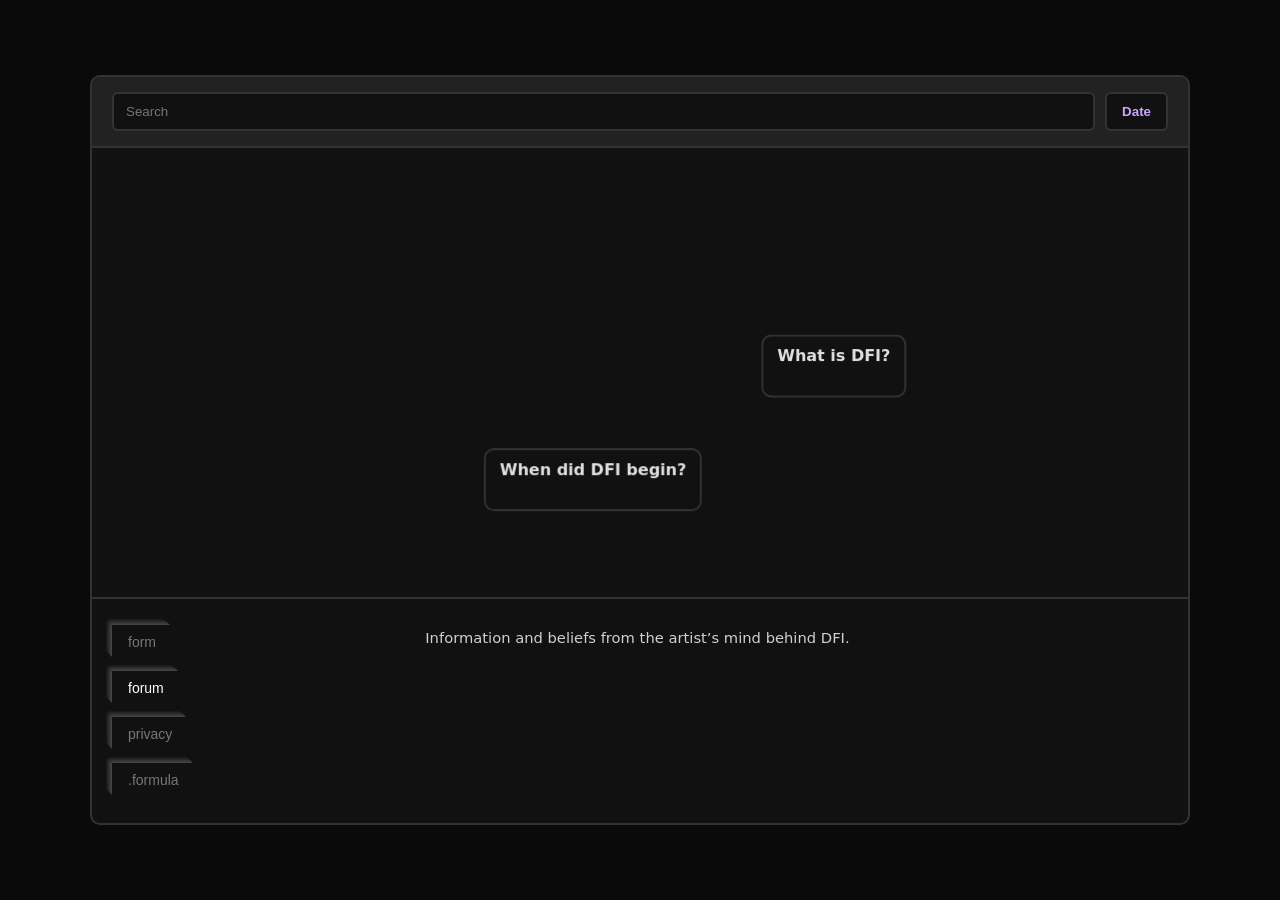
==== commit 5aaae783: "Update index.html" ====
--- a/index.html
+++ b/index.html
@@ -1,4 +1,3 @@
-
 <!DOCTYPE html>
 <html lang="en">
 <head>
@@ -17,6 +16,10 @@
   display: flex;
   justify-content: center;
   align-items: center;
+}
+
+* {
+  box-sizing: border-box;
 }
 
 .browser-window {
@@ -163,30 +166,118 @@
 
 /* form area */
 .form-pair-wrap {
+  position: absolute;
+  inset: 0;
+  display: flex;
+  align-items: center;
+  justify-content: center;
+}
+
+.form-pair {
+  display: flex;
+  gap: 28px;
+  align-items: center;
+  justify-content: center;
+  flex-wrap: wrap;
+}
+
+.grass-slot {
+  width: 260px;
+  height: 80px;
+  display: flex;
+  align-items: center;
+  justify-content: center;
+}
+
+/* grass field */
+.field {
+  position: relative;
+  width: 260px;
+  height: 80px;
+  background: #cfcfcf;
+  border-radius: 999px;
+  overflow: hidden;
+}
+
+.measure {
+  position: absolute;
+  visibility: hidden;
+  white-space: pre;
+  padding: 0;
+  margin: 0;
+  font-family: "Chalkboard SE", "Comic Sans MS", cursive;
+  font-size: 26px;
+  letter-spacing: 0;
+}
+
+.field input {
+  position: relative;
+  z-index: 4;
   width: 100%;
   height: 100%;
-  display: flex;
-  align-items: center;
-  justify-content: center;
-}
-
-.form-pair {
-  display: flex;
-  gap: 24px;
-  align-items: center;
-  justify-content: center;
-  width: 100%;
-  height: 100%;
-  flex-wrap: wrap;
-}
-
-.form-frame {
-  width: 320px;
-  height: 120px;
   border: none;
+  outline: none;
   background: transparent;
-  display: block;
-  overflow: hidden;
+  font-family: "Chalkboard SE", "Comic Sans MS", cursive;
+  font-size: 26px;
+  letter-spacing: 0;
+  color: #111;
+  padding: 0 16px;
+}
+
+.field input::placeholder {
+  color: #666;
+}
+
+.grass-strip {
+  position: absolute;
+  left: 0;
+  right: 0;
+  bottom: -2px;
+  height: 64px;
+  z-index: 2;
+  pointer-events: none;
+}
+
+.blade {
+  position: absolute;
+  bottom: 0;
+  width: 3px;
+  border-radius: 50% 50% 0 0;
+  transform-origin: bottom center;
+  clip-path: polygon(50% 0%, 70% 20%, 100% 100%, 0% 100%, 30% 20%);
+  transition: height 180ms ease, transform 180ms ease;
+}
+
+.clippings {
+  position: absolute;
+  inset: 0;
+  z-index: 3;
+  pointer-events: none;
+}
+
+.clip-piece {
+  position: absolute;
+  width: 3px;
+  border-radius: 50% 50% 0 0;
+  clip-path: polygon(50% 0%, 70% 20%, 100% 100%, 0% 100%, 30% 20%);
+  transform-origin: bottom center;
+  animation: fall 650ms ease-in forwards;
+  opacity: 0.95;
+}
+
+@keyframes fall {
+  0% {
+    transform: translateY(0) rotate(var(--start-rot));
+    opacity: 0.95;
+  }
+  70% {
+    opacity: 0.85;
+  }
+  100% {
+    transform: translateY(var(--fall-y)) translateX(var(--drift-x)) rotate(var(--end-rot));
+    opacity: 0;
+  }
 }
 
 /* Bottom area */
@@ -304,9 +395,9 @@
     max-width: 280px;
   }
 
-  .form-frame {
-    width: 100%;
-    max-width: 320px;
+  .grass-slot {
+    width: 260px;
+    height: 80px;
   }
 }
 </style>
@@ -380,17 +471,179 @@
   });
 }
 
+function mountGrassField(target) {
+  target.innerHTML = `
+    <div class="field">
+      <div class="grass-strip"></div>
+      <div class="clippings"></div>
+      <input class="grass-input" placeholder="Statement..." />
+      <span class="measure"></span>
+    </div>
+  `;
+
+  const grassStrip = target.querySelector(".grass-strip");
+  const clippings = target.querySelector(".clippings");
+  const input = target.querySelector(".grass-input");
+  const measure = target.querySelector(".measure");
+
+  const bladeCount = 95;
+  const blades = [];
+  const leftPadding = 16;
+  let prevTextWidth = 0;
+
+  function rand(min, max) {
+    return Math.random() * (max - min) + min;
+  }
+
+  function makeBlade(i) {
+    const blade = document.createElement("div");
+    blade.className = "blade";
+
+    let baseHeight;
+    const r = Math.random();
+
+    if (r < 0.2) {
+      baseHeight = rand(14, 24);
+    } else if (r < 0.7) {
+      baseHeight = rand(24, 40);
+    } else {
+      baseHeight = rand(42, 60);
+    }
+
+    const tilt = rand(-14, 14);
+    const hue = rand(105, 128);
+    const light = rand(26, 44);
+
+    blade.dataset.baseHeight = baseHeight.toFixed(2);
+    blade.dataset.currentHeight = baseHeight.toFixed(2);
+    blade.dataset.baseTilt = tilt.toFixed(2);
+
+    blade.style.left = `${i * 1.05}%`;
+    blade.style.height = `${baseHeight}px`;
+    blade.style.transform = `rotate(${tilt}deg)`;
+    blade.style.background = `hsl(${hue}, 50%, ${light}%)`;
+
+    grassStrip.appendChild(blade);
+    blades.push(blade);
+  }
+
+  for (let i = 0; i < bladeCount; i++) {
+    makeBlade(i);
+  }
+
+  function getTextWidth() {
+    measure.textContent = input.value || "";
+    return measure.offsetWidth;
+  }
+
+  function spawnClipping(blade, cutAmountPx) {
+    if (cutAmountPx < 6) return;
+
+    const bladeLeft = blade.offsetLeft;
+    const oldHeight = parseFloat(blade.dataset.currentHeight);
+    const tilt = parseFloat(blade.dataset.baseTilt);
+    const color = blade.style.background;
+
+    const piece = document.createElement("div");
+    piece.className = "clip-piece";
+    piece.style.left = `${bladeLeft}px`;
+    piece.style.bottom = `${Math.max(0, oldHeight - cutAmountPx)}px`;
+    piece.style.height = `${Math.max(5, cutAmountPx)}px`;
+    piece.style.background = color;
+    piece.style.setProperty("--start-rot", `${tilt}deg`);
+    piece.style.setProperty("--end-rot", `${tilt + rand(-18, 18)}deg`);
+    piece.style.setProperty("--fall-y", `${rand(14, 28)}px`);
+    piece.style.setProperty("--drift-x", `${rand(-4, 4)}px`);
+
+    clippings.appendChild(piece);
+    piece.addEventListener("animationend", () => piece.remove());
+  }
+
+  function updateGrass(event) {
+    const textWidth = getTextWidth();
+    const cutStart = leftPadding;
+    const cutEnd = leftPadding + textWidth;
+
+    const prevCutEnd = leftPadding + prevTextWidth;
+    const isDeletion =
+      (event && event.inputType && event.inputType.startsWith("delete")) ||
+      textWidth < prevTextWidth;
+
+    blades.forEach((blade) => {
+      const bladeLeft = blade.offsetLeft;
+      const bladeCenter = bladeLeft + 1.5;
+      const baseHeight = parseFloat(blade.dataset.baseHeight);
+      const prevHeight = parseFloat(blade.dataset.currentHeight);
+      const baseTilt = parseFloat(blade.dataset.baseTilt);
+
+      const softness = 16;
+      let influence = 0;
+
+      if (bladeCenter >= cutStart && bladeCenter <= cutEnd) {
+        const distToEdge = Math.min(bladeCenter - cutStart, cutEnd - bladeCenter);
+        influence = Math.min(1, 0.75 + distToEdge / 24);
+      } else if (bladeCenter > cutEnd && bladeCenter < cutEnd + softness) {
+        influence = 1 - (bladeCenter - cutEnd) / softness;
+      } else if (bladeCenter < cutStart && bladeCenter > cutStart - softness) {
+        influence = 1 - (cutStart - bladeCenter) / softness;
+      }
+
+      influence = Math.max(0, Math.min(influence, 1));
+
+      let targetHeight = baseHeight;
+
+      if (textWidth > 0 && influence > 0) {
+        const cutStrength = baseHeight > 40 ? 0.82 : baseHeight > 24 ? 0.72 : 0.58;
+        targetHeight = Math.max(5, baseHeight * (1 - influence * cutStrength));
+      }
+
+      const newTilt = baseTilt * (1 - influence * 0.6);
+      const cutAmountPx = prevHeight - targetHeight;
+
+      blade.style.transitionDelay = "0ms";
+
+      if (!isDeletion && cutAmountPx > 7 && Math.random() < 0.35) {
+        spawnClipping(blade, cutAmountPx * rand(0.55, 0.9));
+      }
+
+      if (isDeletion && prevTextWidth > textWidth) {
+        const inRegrowBand = bladeCenter > cutEnd && bladeCenter <= prevCutEnd;
+
+        if (inRegrowBand) {
+          const distFromOldRight = prevCutEnd - bladeCenter;
+          const maxBand = Math.max(prevCutEnd - cutEnd, 1);
+          const progress = distFromOldRight / maxBand;
+          const delay = progress * 220;
+          blade.style.transitionDelay = `${delay}ms`;
+        }
+      }
+
+      blade.dataset.currentHeight = targetHeight.toFixed(2);
+      blade.style.height = `${targetHeight}px`;
+      blade.style.transform = `rotate(${newTilt}deg)`;
+    });
+
+    prevTextWidth = textWidth;
+  }
+
+  input.addEventListener("input", updateGrass);
+  updateGrass();
+}
+
 function renderFormFields() {
   stopFloatingPosts();
 
   buttonField.innerHTML = `
     <div class="form-pair-wrap">
       <div class="form-pair">
-        <iframe class="form-frame" src="grass.html" title="Grass form left"></iframe>
-        <iframe class="form-frame" src="grass.html" title="Grass form right"></iframe>
+        <div class="grass-slot" id="grassSlot1"></div>
+        <div class="grass-slot" id="grassSlot2"></div>
       </div>
     </div>
   `;
+
+  mountGrassField(document.getElementById('grassSlot1'));
+  mountGrassField(document.getElementById('grassSlot2'));
 }
 
 function show(type) {
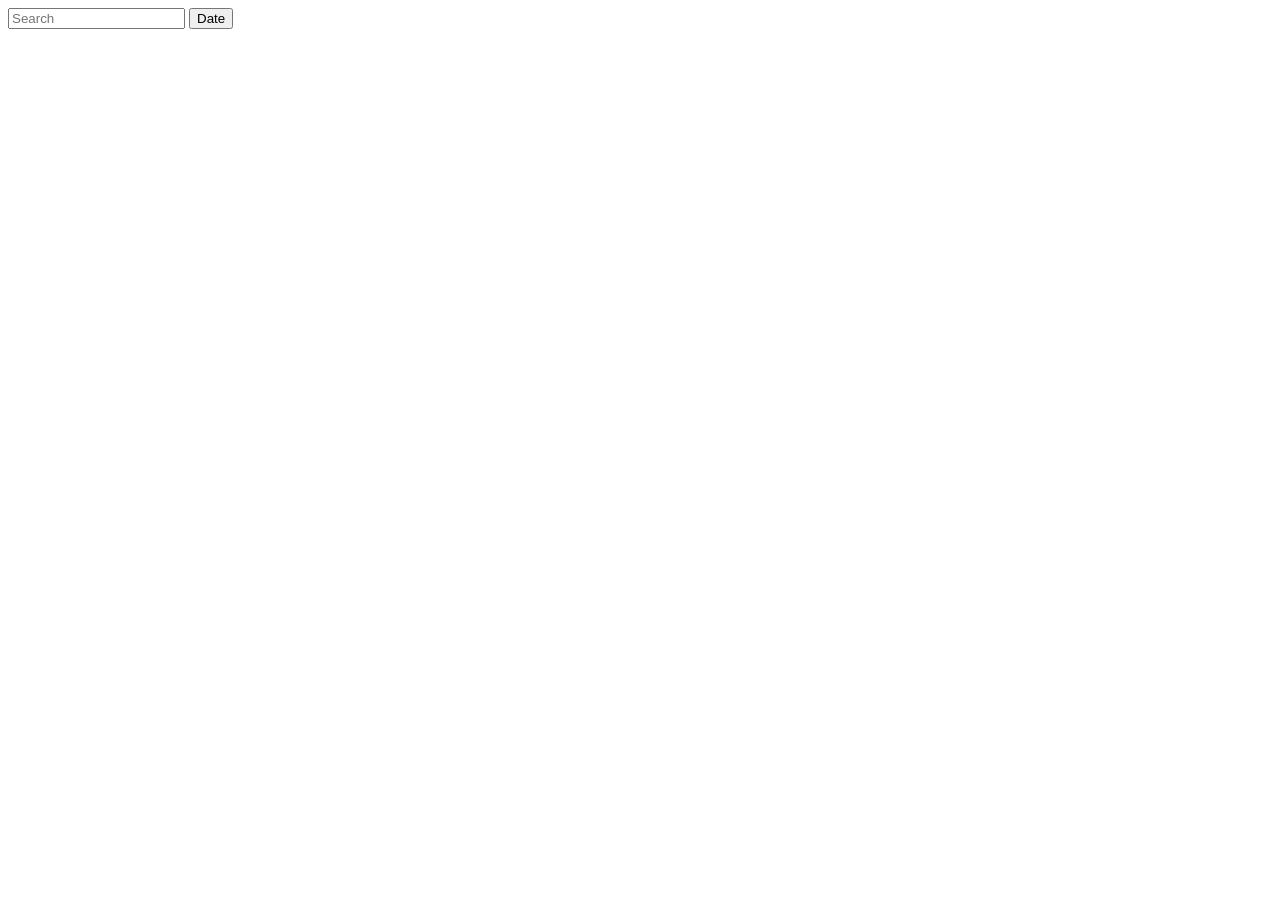
==== commit b22fe438: "Update index.html" ====
--- a/index.html
+++ b/index.html
@@ -1,748 +1,31 @@
 <!DOCTYPE html>
 <html lang="en">
 <head>
-<meta charset="UTF-8">
-<meta name="viewport" content="width=device-width, initial-scale=1.0">
-<title>DFI Forum Browser</title>
-
-<style>
-html, body {
-  margin: 0;
-  padding: 0;
-  height: 100%;
-  font-family: system-ui, sans-serif;
-  background: #0a0a0a;
-  color: #e0e0e0;
-  display: flex;
-  justify-content: center;
-  align-items: center;
-}
-
-* {
-  box-sizing: border-box;
-}
-
-.browser-window {
-  width: 90vw;
-  height: 85vh;
-  max-width: 1100px;
-  max-height: 750px;
-  border: 2px solid #333;
-  border-radius: 10px;
-  background: #111;
-  overflow: hidden;
-  display: flex;
-  flex-direction: column;
-}
-
-/* Search */
-.search-container {
-  display: flex;
-  padding: 15px 20px;
-  background: #222;
-  border-bottom: 2px solid #333;
-  align-items: center;
-  gap: 10px;
-  flex-shrink: 0;
-}
-
-.search-container input {
-  flex: 1;
-  padding: 10px 12px;
-  border-radius: 6px;
-  border: 2px solid #333;
-  background: #111;
-  color: #e0e0e0;
-}
-
-.search-container button {
-  padding: 10px 15px;
-  border: 2px solid #333;
-  border-radius: 6px;
-  background: #111;
-  color: #caa6ff;
-  font-weight: bold;
-  cursor: pointer;
-}
-
-/* Main content */
-.button-field {
-  position: relative;
-  padding: 20px;
-  flex: 1;
-  overflow: hidden;
-  min-height: 0;
-}
-
-/* DFI Box */
-.dfi-box {
-  border: 2px solid #333;
-  border-radius: 10px;
-  padding: 25px;
-  background: #111;
-  line-height: 1.6;
-}
-
-.dfi-box h1 {
-  margin: 0 0 20px 0;
-  font-size: 2rem;
-  color: #f2f2f2;
-}
-
-.dfi-box p {
-  margin: 0 0 20px 0;
-  font-size: 1rem;
-  color: #e0e0e0;
-}
-
-.dfi-box .section-title {
-  margin-bottom: 12px;
-  font-weight: 700;
-  color: #f2f2f2;
-}
-
-.dfi-box ul {
-  margin: 0 0 28px 0;
-  padding-left: 28px;
-}
-
-.dfi-box li {
-  margin: 6px 0;
-  font-size: 1rem;
-  color: #e0e0e0;
-}
-
-.dfi-box .footer-text {
-  margin-top: 10px;
-  font-size: 1rem;
-  color: #f2f2f2;
-}
-
-/* Clickable post preview */
-.post-preview {
-  cursor: pointer;
-  display: inline-block;
-  padding: 10px 14px;
-  border-radius: 10px;
-  width: fit-content;
-  min-width: 0;
-  max-width: none;
-}
-
-.post-title {
-  margin: 0;
-  font-size: 1.2rem;
-  font-weight: 700;
-  color: #f2f2f2;
-  line-height: 1.2;
-}
-
-/* Floating forum field */
-.post-row {
-  position: relative;
-  width: 100%;
-  height: 100%;
-}
-
-.floating-post {
-  position: absolute;
-  will-change: transform;
-  max-width: 360px;
-  transition: transform 0.6s ease, opacity 0.3s ease;
-}
-
-.floating-post.expanded {
-  z-index: 50;
-}
-
-.floating-post.expanded .dfi-box {
-  transform: scale(1.05, 1.2);
-  transition: transform 0.35s ease;
-}
-
-.post-dim {
-  opacity: 0.2;
-}
-
-/* form area */
-.form-pair-wrap {
-  position: absolute;
-  inset: 0;
-  display: flex;
-  align-items: center;
-  justify-content: center;
-}
-
-.form-pair {
-  display: flex;
-  gap: 28px;
-  align-items: center;
-  justify-content: center;
-  flex-wrap: wrap;
-}
-
-.grass-slot {
-  width: 260px;
-  height: 80px;
-  display: flex;
-  align-items: center;
-  justify-content: center;
-}
-
-/* grass field */
-.field {
-  position: relative;
-  width: 260px;
-  height: 80px;
-  background: #cfcfcf;
-  border-radius: 999px;
-  overflow: hidden;
-}
-
-.measure {
-  position: absolute;
-  visibility: hidden;
-  white-space: pre;
-  padding: 0;
-  margin: 0;
-  font-family: "Chalkboard SE", "Comic Sans MS", cursive;
-  font-size: 26px;
-  letter-spacing: 0;
-}
-
-.field input {
-  position: relative;
-  z-index: 4;
-  width: 100%;
-  height: 100%;
-  border: none;
-  outline: none;
-  background: transparent;
-  font-family: "Chalkboard SE", "Comic Sans MS", cursive;
-  font-size: 26px;
-  letter-spacing: 0;
-  color: #111;
-  padding: 0 16px;
-}
-
-.field input::placeholder {
-  color: #666;
-}
-
-.grass-strip {
-  position: absolute;
-  left: 0;
-  right: 0;
-  bottom: -2px;
-  height: 64px;
-  z-index: 2;
-  pointer-events: none;
-}
-
-.blade {
-  position: absolute;
-  bottom: 0;
-  width: 3px;
-  border-radius: 50% 50% 0 0;
-  transform-origin: bottom center;
-  clip-path: polygon(50% 0%, 70% 20%, 100% 100%, 0% 100%, 30% 20%);
-  transition: height 180ms ease, transform 180ms ease;
-}
-
-.clippings {
-  position: absolute;
-  inset: 0;
-  z-index: 3;
-  pointer-events: none;
-}
-
-.clip-piece {
-  position: absolute;
-  width: 3px;
-  border-radius: 50% 50% 0 0;
-  clip-path: polygon(50% 0%, 70% 20%, 100% 100%, 0% 100%, 30% 20%);
-  transform-origin: bottom center;
-  animation: fall 650ms ease-in forwards;
-  opacity: 0.95;
-}
-
-@keyframes fall {
-  0% {
-    transform: translateY(0) rotate(var(--start-rot));
-    opacity: 0.95;
-  }
-  70% {
-    opacity: 0.85;
-  }
-  100% {
-    transform: translateY(var(--fall-y)) translateX(var(--drift-x)) rotate(var(--end-rot));
-    opacity: 0;
-  }
-}
-
-/* Bottom area */
-#menuMount {
-  display: flex;
-  align-items: flex-start;
-  gap: 28px;
-  padding: 20px;
-  border-top: 2px solid #333;
-  flex-shrink: 0;
-  min-height: 170px;
-  box-sizing: border-box;
-}
-
-/* stack */
-.stack {
-  display: flex;
-  flex-direction: column;
-  align-items: flex-start;
-  flex-shrink: 0;
-}
-
-/* layered menu items */
-.stack-item {
-  position: relative;
-  display: inline-block;
-  margin: 6px 0;
-  cursor: pointer;
-}
-
-.stack-item button {
-  position: relative;
-  z-index: 10;
-  background: #111;
-  border: none;
-  color: #777;
-  font-size: 14px;
-  padding: 9px 16px;
-  cursor: pointer;
-}
-
-.stack-item button:hover,
-.stack-item.active button {
-  color: #fff;
-}
-
-.layer {
-  position: absolute;
-  inset: 0;
-  border-radius: 4px;
-  z-index: 1;
-}
-
-.l1 { --x:-1px; --y:-1px; transform: translate(var(--x), var(--y)); background:#444; }
-.l2 { --x:-2px; --y:-2px; transform: translate(var(--x), var(--y)); background:#3a3a3a; }
-.l3 { --x:-3px; --y:-3px; transform: translate(var(--x), var(--y)); background:#333; }
-.l4 { --x:-4px; --y:-4px; transform: translate(var(--x), var(--y)); background:#2a2a2a; }
-.l5 { --x:-5px; --y:-5px; transform: translate(var(--x), var(--y)); background:#222; }
-.l6 { --x:-6px; --y:-6px; transform: translate(var(--x), var(--y)); background:#1a1a1a; }
-.l7 { --x:-7px; --y:-7px; transform: translate(var(--x), var(--y)); background:#111; }
-
-.stack-item:active {
-  transform: translate(1px, 1px);
-}
-
-/* right-side panel */
-.side-info {
-  flex: 1;
-  min-width: 0;
-  max-width: 100%;
-  min-height: 120px;
-  padding-top: 8px;
-  padding-left: 12px;
-  padding-right: 12px;
-  overflow-y: auto;
-  display: flex;
-  justify-content: center;
-}
-
-.side-info-inner {
-  width: 100%;
-  max-width: 540px;
-}
-
-.side-info p {
-  margin: 0 0 14px 0;
-  font-size: 0.92rem;
-  line-height: 1.5;
-  color: #d0d0d0;
-}
-
-.side-info strong {
-  font-size: 1rem;
-  color: #f2f2f2;
-}
-
-/* phone */
-@media (max-width: 700px) {
-  .browser-window {
-    width: 94vw;
-    height: 88vh;
-  }
-
-  #menuMount {
-    gap: 18px;
-    padding: 16px;
-  }
-
-  .stack-item button {
-    font-size: 13px;
-    padding: 8px 14px;
-  }
-
-  .floating-post {
-    max-width: 280px;
-  }
-
-  .grass-slot {
-    width: 260px;
-    height: 80px;
-  }
-}
-</style>
+  <meta charset="UTF-8">
+  <meta name="viewport" content="width=device-width, initial-scale=1.0">
+  <title>DFI Forum Browser</title>
+  <link rel="stylesheet" href="styles.css">
 </head>
-
 <body>
 
-<div class="browser-window">
+  <div class="browser-window">
 
-  <div class="search-container">
-    <input type="text" placeholder="Search">
-    <button id="dateBtn">Date</button>
+    <div class="search-container">
+      <input type="text" placeholder="Search">
+      <button id="dateBtn">Date</button>
+    </div>
+
+    <div class="button-field" id="buttonField"></div>
+
+    <div id="menuMount">
+      <div id="menuButtons"></div>
+      <div class="side-info" id="sideInfo"></div>
+    </div>
+
   </div>
 
-  <div class="button-field" id="buttonField"></div>
-
-  <div id="menuMount">
-    <div id="menuButtons"></div>
-    <div class="side-info" id="sideInfo"></div>
-  </div>
-
-</div>
-
-<script src="js/floatingPosts.js"></script>
-
-<script>
-const buttonField = document.getElementById('buttonField');
-const sideInfo = document.getElementById('sideInfo');
-const dateBtn = document.getElementById('dateBtn');
-
-function setActiveButton(type) {
-  document.querySelectorAll('.stack-item').forEach(item => {
-    item.classList.toggle('active', item.dataset.type === type);
-  });
-}
-
-function togglePost(id) {
-  const el = document.getElementById(id);
-  if (!el) return;
-
-  el.style.display = (el.style.display === 'none' || el.style.display === '')
-    ? 'block'
-    : 'none';
-}
-
-function renderDefaultMessage() {
-  stopFloatingPosts();
-
-  Promise.all([
-    fetch('what.html').then(res => res.text()),
-    fetch('when.html').then(res => res.text())
-  ])
-  .then(([what, when]) => {
-    buttonField.innerHTML = `
-      <div class="post-row" id="postField">
-        <div class="floating-post" id="post1" onclick="expandPost(this)">${what}</div>
-        <div class="floating-post" id="post2" onclick="expandPost(this)">${when}</div>
-      </div>
-    `;
-
-    requestAnimationFrame(() => {
-      startFloatingPosts();
-    });
-  })
-  .catch(() => {
-    buttonField.innerHTML = `
-      <div class="dfi-box">
-        <p>Unable to load forum posts.</p>
-      </div>
-    `;
-  });
-}
-
-function mountGrassField(target) {
-  target.innerHTML = `
-    <div class="field">
-      <div class="grass-strip"></div>
-      <div class="clippings"></div>
-      <input class="grass-input" placeholder="Statement..." />
-      <span class="measure"></span>
-    </div>
-  `;
-
-  const grassStrip = target.querySelector(".grass-strip");
-  const clippings = target.querySelector(".clippings");
-  const input = target.querySelector(".grass-input");
-  const measure = target.querySelector(".measure");
-
-  const bladeCount = 95;
-  const blades = [];
-  const leftPadding = 16;
-  let prevTextWidth = 0;
-
-  function rand(min, max) {
-    return Math.random() * (max - min) + min;
-  }
-
-  function makeBlade(i) {
-    const blade = document.createElement("div");
-    blade.className = "blade";
-
-    let baseHeight;
-    const r = Math.random();
-
-    if (r < 0.2) {
-      baseHeight = rand(14, 24);
-    } else if (r < 0.7) {
-      baseHeight = rand(24, 40);
-    } else {
-      baseHeight = rand(42, 60);
-    }
-
-    const tilt = rand(-14, 14);
-    const hue = rand(105, 128);
-    const light = rand(26, 44);
-
-    blade.dataset.baseHeight = baseHeight.toFixed(2);
-    blade.dataset.currentHeight = baseHeight.toFixed(2);
-    blade.dataset.baseTilt = tilt.toFixed(2);
-
-    blade.style.left = `${i * 1.05}%`;
-    blade.style.height = `${baseHeight}px`;
-    blade.style.transform = `rotate(${tilt}deg)`;
-    blade.style.background = `hsl(${hue}, 50%, ${light}%)`;
-
-    grassStrip.appendChild(blade);
-    blades.push(blade);
-  }
-
-  for (let i = 0; i < bladeCount; i++) {
-    makeBlade(i);
-  }
-
-  function getTextWidth() {
-    measure.textContent = input.value || "";
-    return measure.offsetWidth;
-  }
-
-  function spawnClipping(blade, cutAmountPx) {
-    if (cutAmountPx < 6) return;
-
-    const bladeLeft = blade.offsetLeft;
-    const oldHeight = parseFloat(blade.dataset.currentHeight);
-    const tilt = parseFloat(blade.dataset.baseTilt);
-    const color = blade.style.background;
-
-    const piece = document.createElement("div");
-    piece.className = "clip-piece";
-    piece.style.left = `${bladeLeft}px`;
-    piece.style.bottom = `${Math.max(0, oldHeight - cutAmountPx)}px`;
-    piece.style.height = `${Math.max(5, cutAmountPx)}px`;
-    piece.style.background = color;
-    piece.style.setProperty("--start-rot", `${tilt}deg`);
-    piece.style.setProperty("--end-rot", `${tilt + rand(-18, 18)}deg`);
-    piece.style.setProperty("--fall-y", `${rand(14, 28)}px`);
-    piece.style.setProperty("--drift-x", `${rand(-4, 4)}px`);
-
-    clippings.appendChild(piece);
-    piece.addEventListener("animationend", () => piece.remove());
-  }
-
-  function updateGrass(event) {
-    const textWidth = getTextWidth();
-    const cutStart = leftPadding;
-    const cutEnd = leftPadding + textWidth;
-
-    const prevCutEnd = leftPadding + prevTextWidth;
-    const isDeletion =
-      (event && event.inputType && event.inputType.startsWith("delete")) ||
-      textWidth < prevTextWidth;
-
-    blades.forEach((blade) => {
-      const bladeLeft = blade.offsetLeft;
-      const bladeCenter = bladeLeft + 1.5;
-      const baseHeight = parseFloat(blade.dataset.baseHeight);
-      const prevHeight = parseFloat(blade.dataset.currentHeight);
-      const baseTilt = parseFloat(blade.dataset.baseTilt);
-
-      const softness = 16;
-      let influence = 0;
-
-      if (bladeCenter >= cutStart && bladeCenter <= cutEnd) {
-        const distToEdge = Math.min(bladeCenter - cutStart, cutEnd - bladeCenter);
-        influence = Math.min(1, 0.75 + distToEdge / 24);
-      } else if (bladeCenter > cutEnd && bladeCenter < cutEnd + softness) {
-        influence = 1 - (bladeCenter - cutEnd) / softness;
-      } else if (bladeCenter < cutStart && bladeCenter > cutStart - softness) {
-        influence = 1 - (cutStart - bladeCenter) / softness;
-      }
-
-      influence = Math.max(0, Math.min(influence, 1));
-
-      let targetHeight = baseHeight;
-
-      if (textWidth > 0 && influence > 0) {
-        const cutStrength = baseHeight > 40 ? 0.82 : baseHeight > 24 ? 0.72 : 0.58;
-        targetHeight = Math.max(5, baseHeight * (1 - influence * cutStrength));
-      }
-
-      const newTilt = baseTilt * (1 - influence * 0.6);
-      const cutAmountPx = prevHeight - targetHeight;
-
-      blade.style.transitionDelay = "0ms";
-
-      if (!isDeletion && cutAmountPx > 7 && Math.random() < 0.35) {
-        spawnClipping(blade, cutAmountPx * rand(0.55, 0.9));
-      }
-
-      if (isDeletion && prevTextWidth > textWidth) {
-        const inRegrowBand = bladeCenter > cutEnd && bladeCenter <= prevCutEnd;
-
-        if (inRegrowBand) {
-          const distFromOldRight = prevCutEnd - bladeCenter;
-          const maxBand = Math.max(prevCutEnd - cutEnd, 1);
-          const progress = distFromOldRight / maxBand;
-          const delay = progress * 220;
-          blade.style.transitionDelay = `${delay}ms`;
-        }
-      }
-
-      blade.dataset.currentHeight = targetHeight.toFixed(2);
-      blade.style.height = `${targetHeight}px`;
-      blade.style.transform = `rotate(${newTilt}deg)`;
-    });
-
-    prevTextWidth = textWidth;
-  }
-
-  input.addEventListener("input", updateGrass);
-  updateGrass();
-}
-
-function renderFormFields() {
-  stopFloatingPosts();
-
-  buttonField.innerHTML = `
-    <div class="form-pair-wrap">
-      <div class="form-pair">
-        <div class="grass-slot" id="grassSlot1"></div>
-        <div class="grass-slot" id="grassSlot2"></div>
-      </div>
-    </div>
-  `;
-
-  mountGrassField(document.getElementById('grassSlot1'));
-  mountGrassField(document.getElementById('grassSlot2'));
-}
-
-function show(type) {
-  setActiveButton(type);
-
-  if (type !== 'forum') {
-    stopFloatingPosts();
-  }
-
-  if (type === 'form') {
-    renderFormFields();
-    sideInfo.innerHTML = `
-      <div class="side-info-inner">
-        <p>Screenshot or copy&amp;paste the form to save it.</p>
-      </div>
-    `;
-    return;
-  }
-
-  if (type === 'privacy') {
-    buttonField.innerHTML = '';
-    sideInfo.innerHTML = `
-      <div class="side-info-inner">
-        <p>
-          The form submission on drugfreeinu.forum is built from code that doesn’t send, save, or record anything that is typed into the form.
-        </p>
-        <p>(select to view the code)</p>
-      </div>
-    `;
-    return;
-  }
-
-  if (type === 'formula') {
-    buttonField.innerHTML = '';
-    sideInfo.innerHTML = `
-      <div class="side-info-inner">
-        <p>A calculation to see how the theories on .forum came from using the art of thought.</p>
-        <p><strong>art + thought = theory</strong></p>
-      </div>
-    `;
-    return;
-  }
-
-  if (type === 'forum') {
-    renderDefaultMessage();
-    sideInfo.innerHTML = `
-      <div class="side-info-inner">
-        <p>
-          Information and beliefs from the artist’s mind behind DFI.
-        </p>
-      </div>
-    `;
-    return;
-  }
-}
-
-dateBtn.addEventListener('click', () => {
-  alert("Date button clicked.");
-});
-
-fetch('menu.html')
-  .then(res => res.text())
-  .then(html => {
-    document.getElementById('menuButtons').innerHTML = html;
-    show('forum');
-  })
-  .catch(() => {
-    document.getElementById('menuButtons').innerHTML = `
-      <div class="stack">
-
-        <div class="stack-item" data-type="form" onclick="show('form')">
-          <div class="layer l7"></div><div class="layer l6"></div><div class="layer l5"></div>
-          <div class="layer l4"></div><div class="layer l3"></div><div class="layer l2"></div><div class="layer l1"></div>
-          <button type="button">form</button>
-        </div>
-
-        <div class="stack-item" data-type="forum" onclick="show('forum')">
-          <div class="layer l7"></div><div class="layer l6"></div><div class="layer l5"></div>
-          <div class="layer l4"></div><div class="layer l3"></div><div class="layer l2"></div><div class="layer l1"></div>
-          <button type="button">forum</button>
-        </div>
-
-        <div class="stack-item" data-type="privacy" onclick="show('privacy')">
-          <div class="layer l7"></div><div class="layer l6"></div><div class="layer l5"></div>
-          <div class="layer l4"></div><div class="layer l3"></div><div class="layer l2"></div><div class="layer l1"></div>
-          <button type="button">privacy</button>
-        </div>
-
-        <div class="stack-item" data-type="formula" onclick="show('formula')">
-          <div class="layer l7"></div><div class="layer l6"></div><div class="layer l5"></div>
-          <div class="layer l4"></div><div class="layer l3"></div><div class="layer l2"></div><div class="layer l1"></div>
-          <button type="button">.formula</button>
-        </div>
-
-      </div>
-    `;
-    show('forum');
-  });
-</script>
-
+  <script src="js/floatingPosts.js"></script>
+  <script src="js/grass.js"></script>
+  <script src="js/app.js"></script>
 </body>
 </html>
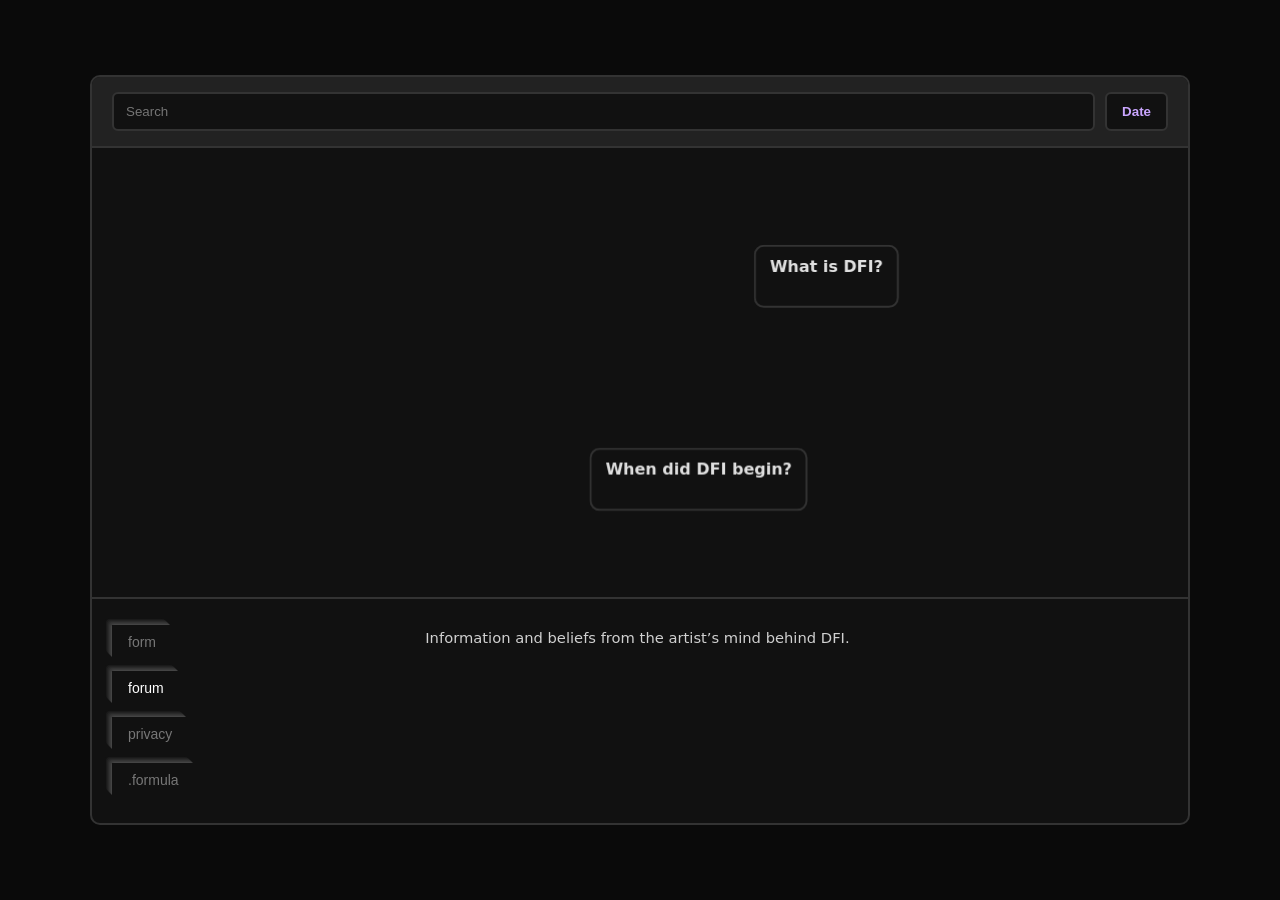
==== commit cb7fea36: "Update index.html" ====
--- a/index.html
+++ b/index.html
@@ -25,7 +25,6 @@
   </div>
 
   <script src="js/floatingPosts.js"></script>
-  <script src="js/grass.js"></script>
   <script src="js/app.js"></script>
 </body>
 </html>
--- a/styles.css
+++ b/styles.css
@@ -0,0 +1,396 @@
+html, body {
+  margin: 0;
+  padding: 0;
+  height: 100%;
+  font-family: system-ui, sans-serif;
+  background: #0a0a0a;
+  color: #e0e0e0;
+  display: flex;
+  justify-content: center;
+  align-items: center;
+}
+
+* {
+  box-sizing: border-box;
+}
+
+.browser-window {
+  width: 90vw;
+  height: 85vh;
+  max-width: 1100px;
+  max-height: 750px;
+  border: 2px solid #333;
+  border-radius: 10px;
+  background: #111;
+  overflow: hidden;
+  display: flex;
+  flex-direction: column;
+}
+
+/* Search */
+.search-container {
+  display: flex;
+  padding: 15px 20px;
+  background: #222;
+  border-bottom: 2px solid #333;
+  align-items: center;
+  gap: 10px;
+  flex-shrink: 0;
+}
+
+.search-container input {
+  flex: 1;
+  padding: 10px 12px;
+  border-radius: 6px;
+  border: 2px solid #333;
+  background: #111;
+  color: #e0e0e0;
+}
+
+.search-container button {
+  padding: 10px 15px;
+  border: 2px solid #333;
+  border-radius: 6px;
+  background: #111;
+  color: #caa6ff;
+  font-weight: bold;
+  cursor: pointer;
+}
+
+/* Main content */
+.button-field {
+  position: relative;
+  padding: 20px;
+  flex: 1;
+  overflow: hidden;
+  min-height: 0;
+}
+
+/* DFI Box */
+.dfi-box {
+  border: 2px solid #333;
+  border-radius: 10px;
+  padding: 25px;
+  background: #111;
+  line-height: 1.6;
+}
+
+.dfi-box h1 {
+  margin: 0 0 20px 0;
+  font-size: 2rem;
+  color: #f2f2f2;
+}
+
+.dfi-box p {
+  margin: 0 0 20px 0;
+  font-size: 1rem;
+  color: #e0e0e0;
+}
+
+.dfi-box .section-title {
+  margin-bottom: 12px;
+  font-weight: 700;
+  color: #f2f2f2;
+}
+
+.dfi-box ul {
+  margin: 0 0 28px 0;
+  padding-left: 28px;
+}
+
+.dfi-box li {
+  margin: 6px 0;
+  font-size: 1rem;
+  color: #e0e0e0;
+}
+
+.dfi-box .footer-text {
+  margin-top: 10px;
+  font-size: 1rem;
+  color: #f2f2f2;
+}
+
+/* Clickable post preview */
+.post-preview {
+  cursor: pointer;
+  display: inline-block;
+  padding: 10px 14px;
+  border-radius: 10px;
+  width: fit-content;
+  min-width: 0;
+  max-width: none;
+}
+
+.post-title {
+  margin: 0;
+  font-size: 1.2rem;
+  font-weight: 700;
+  color: #f2f2f2;
+  line-height: 1.2;
+}
+
+/* Floating forum field */
+.post-row {
+  position: relative;
+  width: 100%;
+  height: 100%;
+}
+
+.floating-post {
+  position: absolute;
+  will-change: transform;
+  max-width: 360px;
+  transition: transform 0.6s ease, opacity 0.3s ease;
+}
+
+.floating-post.expanded {
+  z-index: 50;
+}
+
+.floating-post.expanded .dfi-box {
+  transform: scale(1.05, 1.2);
+  transition: transform 0.35s ease;
+}
+
+.post-dim {
+  opacity: 0.2;
+}
+
+/* form layout */
+.form-layout {
+  position: absolute;
+  inset: 0;
+}
+
+.form-bottom-left.wide {
+  position: absolute;
+  left: 20px;
+  bottom: 20px;
+}
+
+.grass-slot.wide {
+  width: 360px;
+  height: 80px;
+  display: flex;
+  align-items: center;
+  justify-content: center;
+}
+
+/* grass field */
+.field {
+  position: relative;
+  width: 100%;
+  height: 100%;
+  background: #cfcfcf;
+  border-radius: 999px;
+  overflow: hidden;
+}
+
+.measure {
+  position: absolute;
+  visibility: hidden;
+  white-space: pre;
+  padding: 0;
+  margin: 0;
+  font-family: "Chalkboard SE", "Comic Sans MS", cursive;
+  font-size: 26px;
+  letter-spacing: 0;
+}
+
+.field input {
+  position: relative;
+  z-index: 4;
+  width: 100%;
+  height: 100%;
+  border: none;
+  outline: none;
+  background: transparent;
+  font-family: "Chalkboard SE", "Comic Sans MS", cursive;
+  font-size: 26px;
+  letter-spacing: 0;
+  color: #111;
+  padding: 0 16px;
+}
+
+.field input::placeholder {
+  color: #666;
+}
+
+.grass-strip {
+  position: absolute;
+  left: 0;
+  right: 0;
+  bottom: -2px;
+  height: 64px;
+  z-index: 2;
+  pointer-events: none;
+}
+
+.blade {
+  position: absolute;
+  bottom: 0;
+  width: 3px;
+  border-radius: 50% 50% 0 0;
+  transform-origin: bottom center;
+  clip-path: polygon(50% 0%, 70% 20%, 100% 100%, 0% 100%, 30% 20%);
+  transition: height 180ms ease, transform 180ms ease;
+}
+
+.clippings {
+  position: absolute;
+  inset: 0;
+  z-index: 3;
+  pointer-events: none;
+}
+
+.clip-piece {
+  position: absolute;
+  width: 3px;
+  border-radius: 50% 50% 0 0;
+  clip-path: polygon(50% 0%, 70% 20%, 100% 100%, 0% 100%, 30% 20%);
+  transform-origin: bottom center;
+  animation: fall 650ms ease-in forwards;
+  opacity: 0.95;
+}
+
+@keyframes fall {
+  0% {
+    transform: translateY(0) rotate(var(--start-rot));
+    opacity: 0.95;
+  }
+  70% {
+    opacity: 0.85;
+  }
+  100% {
+    transform: translateY(var(--fall-y)) translateX(var(--drift-x)) rotate(var(--end-rot));
+    opacity: 0;
+  }
+}
+
+/* Bottom area */
+#menuMount {
+  display: flex;
+  align-items: flex-start;
+  gap: 28px;
+  padding: 20px;
+  border-top: 2px solid #333;
+  flex-shrink: 0;
+  min-height: 170px;
+  box-sizing: border-box;
+}
+
+/* stack */
+.stack {
+  display: flex;
+  flex-direction: column;
+  align-items: flex-start;
+  flex-shrink: 0;
+}
+
+/* layered menu items */
+.stack-item {
+  position: relative;
+  display: inline-block;
+  margin: 6px 0;
+  cursor: pointer;
+}
+
+.stack-item button {
+  position: relative;
+  z-index: 10;
+  background: #111;
+  border: none;
+  color: #777;
+  font-size: 14px;
+  padding: 9px 16px;
+  cursor: pointer;
+}
+
+.stack-item button:hover,
+.stack-item.active button {
+  color: #fff;
+}
+
+.layer {
+  position: absolute;
+  inset: 0;
+  border-radius: 4px;
+  z-index: 1;
+}
+
+.l1 { --x:-1px; --y:-1px; transform: translate(var(--x), var(--y)); background:#444; }
+.l2 { --x:-2px; --y:-2px; transform: translate(var(--x), var(--y)); background:#3a3a3a; }
+.l3 { --x:-3px; --y:-3px; transform: translate(var(--x), var(--y)); background:#333; }
+.l4 { --x:-4px; --y:-4px; transform: translate(var(--x), var(--y)); background:#2a2a2a; }
+.l5 { --x:-5px; --y:-5px; transform: translate(var(--x), var(--y)); background:#222; }
+.l6 { --x:-6px; --y:-6px; transform: translate(var(--x), var(--y)); background:#1a1a1a; }
+.l7 { --x:-7px; --y:-7px; transform: translate(var(--x), var(--y)); background:#111; }
+
+.stack-item:active {
+  transform: translate(1px, 1px);
+}
+
+/* right-side panel */
+.side-info {
+  flex: 1;
+  min-width: 0;
+  max-width: 100%;
+  min-height: 120px;
+  padding-top: 8px;
+  padding-left: 12px;
+  padding-right: 12px;
+  overflow-y: auto;
+  display: flex;
+  justify-content: center;
+}
+
+.side-info-inner {
+  width: 100%;
+  max-width: 540px;
+}
+
+.side-info p {
+  margin: 0 0 14px 0;
+  font-size: 0.92rem;
+  line-height: 1.5;
+  color: #d0d0d0;
+}
+
+.side-info strong {
+  font-size: 1rem;
+  color: #f2f2f2;
+}
+
+/* phone */
+@media (max-width: 700px) {
+  .browser-window {
+    width: 94vw;
+    height: 88vh;
+  }
+
+  #menuMount {
+    gap: 18px;
+    padding: 16px;
+  }
+
+  .stack-item button {
+    font-size: 13px;
+    padding: 8px 14px;
+  }
+
+  .floating-post {
+    max-width: 280px;
+  }
+
+  .form-bottom-left.wide {
+    left: 14px;
+    bottom: 14px;
+  }
+
+  .grass-slot.wide {
+    width: 62vw;
+    max-width: 320px;
+    min-width: 220px;
+    height: 80px;
+  }
+}
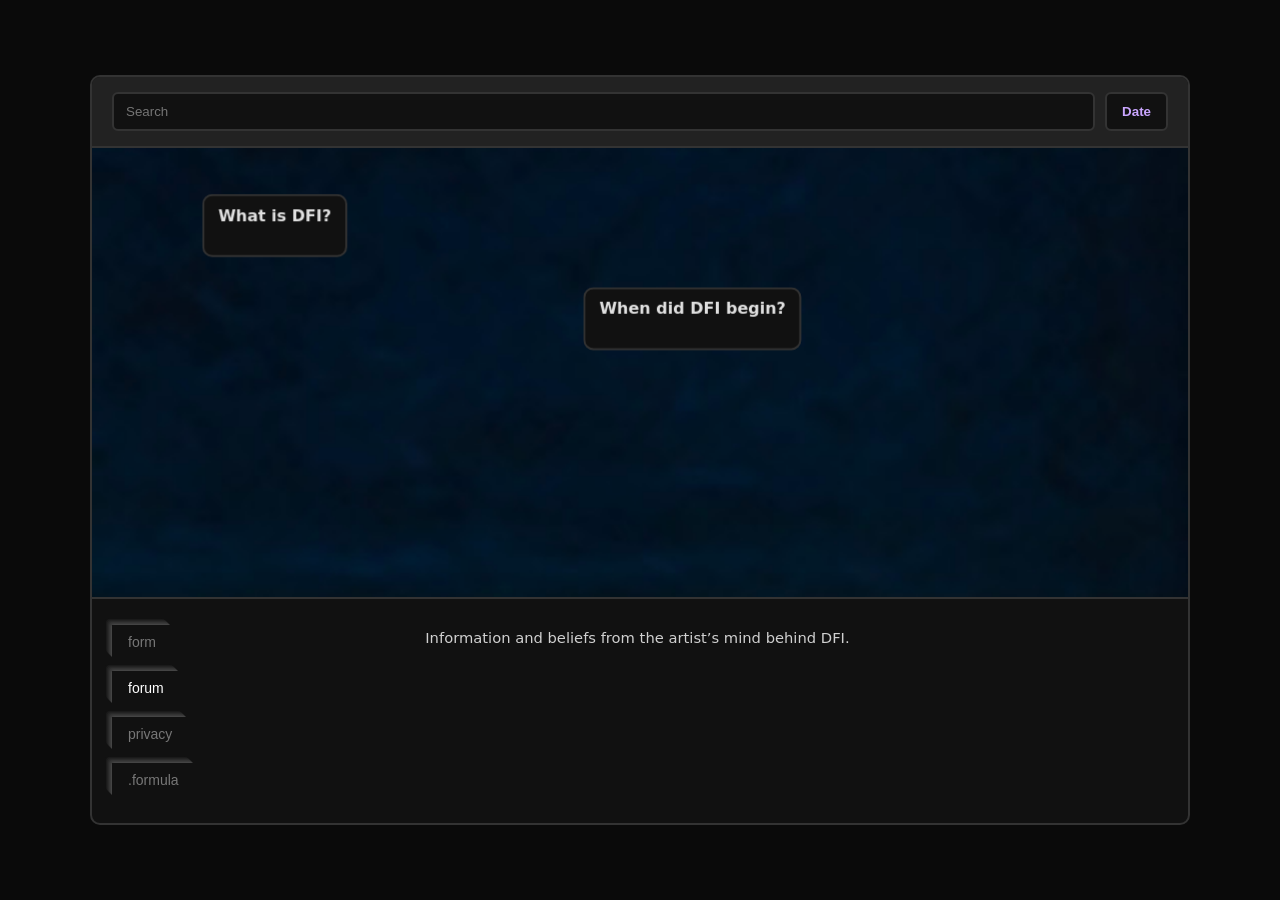
==== commit c22d78f7: "Update index.html" ====
--- a/index.html
+++ b/index.html
@@ -15,7 +15,14 @@
       <button id="dateBtn">Date</button>
     </div>
 
-    <div class="button-field" id="buttonField"></div>
+    <div class="button-field" id="buttonField">
+      <iframe
+        id="privacyLight"
+        class="privacy-light-frame"
+        src="light.html"
+        title="Privacy Light"
+      ></iframe>
+    </div>
 
     <div id="menuMount">
       <div id="menuButtons"></div>
@@ -26,5 +33,22 @@
 
   <script src="js/floatingPosts.js"></script>
   <script src="js/app.js"></script>
+
+  <script>
+    document.addEventListener("click", (e) => {
+      const btn = e.target.closest("button");
+      if (!btn) return;
+
+      const label = btn.textContent.trim().toLowerCase();
+      const privacyLight = document.getElementById("privacyLight");
+
+      if (label === "privacy") {
+        privacyLight.classList.add("show");
+      } else if (["form", "forum", ".formula"].includes(label)) {
+        privacyLight.classList.remove("show");
+      }
+    });
+  </script>
+
 </body>
 </html>
--- a/styles.css
+++ b/styles.css
@@ -27,7 +27,6 @@
   flex-direction: column;
 }
 
-/* Search */
 .search-container {
   display: flex;
   padding: 15px 20px;
@@ -57,16 +56,59 @@
   cursor: pointer;
 }
 
-/* Main content */
 .button-field {
   position: relative;
   padding: 20px;
   flex: 1;
   overflow: hidden;
   min-height: 0;
-}
-
-/* DFI Box */
+
+  background-image: url("IMG_5429.jpeg");
+  background-size: cover;
+  background-position: center;
+  background-repeat: no-repeat;
+}
+
+/* 🔥 privacy light iframe layer */
+.privacy-light-frame {
+  position: absolute;
+  inset: 0;
+  width: 100%;
+  height: 100%;
+  border: 0;
+  z-index: 1;
+  pointer-events: none;
+
+  opacity: 0;
+  transition: opacity 0.6s ease;
+}
+
+.privacy-light-frame.show {
+  opacity: 1;
+}
+
+/* keeps content above background + privacy light */
+.button-field > * {
+  position: relative;
+  z-index: 2;
+}
+
+/* force iframe behind content */
+.button-field > .privacy-light-frame {
+  position: absolute;
+  z-index: 1;
+}
+
+/* firefly layer sits between background and content */
+#fireflies,
+.fireflies {
+  position: absolute;
+  inset: 0;
+  z-index: 1;
+  pointer-events: none;
+  mix-blend-mode: screen;
+}
+
 .dfi-box {
   border: 2px solid #333;
   border-radius: 10px;
@@ -110,7 +152,6 @@
   color: #f2f2f2;
 }
 
-/* Clickable post preview */
 .post-preview {
   cursor: pointer;
   display: inline-block;
@@ -129,7 +170,6 @@
   line-height: 1.2;
 }
 
-/* Floating forum field */
 .post-row {
   position: relative;
   width: 100%;
@@ -156,118 +196,69 @@
   opacity: 0.2;
 }
 
-/* form layout */
 .form-layout {
   position: absolute;
   inset: 0;
-}
-
-.form-bottom-left.wide {
+  z-index: 2;
+}
+
+.form-top-left {
   position: absolute;
   left: 20px;
-  bottom: 20px;
-}
-
-.grass-slot.wide {
+  top: 20px;
+  z-index: 3;
+}
+
+.form-bottom-left {
+  position: absolute;
+  left: 20px;
+  bottom: 0;
+  z-index: 2;
+  width: calc(100% - 40px);
+}
+
+.dots-branch-wrap {
+  position: relative;
+}
+
+.dot-frame {
+  position: relative;
+  z-index: 2;
   width: 360px;
   height: 80px;
-  display: flex;
-  align-items: center;
-  justify-content: center;
-}
-
-/* grass field */
-.field {
-  position: relative;
-  width: 100%;
-  height: 100%;
-  background: #cfcfcf;
-  border-radius: 999px;
-  overflow: hidden;
-}
-
-.measure {
-  position: absolute;
-  visibility: hidden;
-  white-space: pre;
-  padding: 0;
-  margin: 0;
-  font-family: "Chalkboard SE", "Comic Sans MS", cursive;
-  font-size: 26px;
-  letter-spacing: 0;
-}
-
-.field input {
-  position: relative;
-  z-index: 4;
-  width: 100%;
-  height: 100%;
-  border: none;
+  border: 0;
   outline: none;
   background: transparent;
-  font-family: "Chalkboard SE", "Comic Sans MS", cursive;
-  font-size: 26px;
-  letter-spacing: 0;
-  color: #111;
-  padding: 0 16px;
-}
-
-.field input::placeholder {
-  color: #666;
-}
-
-.grass-strip {
-  position: absolute;
-  left: 0;
-  right: 0;
-  bottom: -2px;
-  height: 64px;
-  z-index: 2;
-  pointer-events: none;
-}
-
-.blade {
-  position: absolute;
-  bottom: 0;
-  width: 3px;
-  border-radius: 50% 50% 0 0;
-  transform-origin: bottom center;
-  clip-path: polygon(50% 0%, 70% 20%, 100% 100%, 0% 100%, 30% 20%);
-  transition: height 180ms ease, transform 180ms ease;
-}
-
-.clippings {
-  position: absolute;
-  inset: 0;
-  z-index: 3;
-  pointer-events: none;
-}
-
-.clip-piece {
-  position: absolute;
-  width: 3px;
-  border-radius: 50% 50% 0 0;
-  clip-path: polygon(50% 0%, 70% 20%, 100% 100%, 0% 100%, 30% 20%);
-  transform-origin: bottom center;
-  animation: fall 650ms ease-in forwards;
-  opacity: 0.95;
-}
-
-@keyframes fall {
-  0% {
-    transform: translateY(0) rotate(var(--start-rot));
-    opacity: 0.95;
-  }
-  70% {
-    opacity: 0.85;
-  }
-  100% {
-    transform: translateY(var(--fall-y)) translateX(var(--drift-x)) rotate(var(--end-rot));
-    opacity: 0;
-  }
-}
-
-/* Bottom area */
+  display: block;
+  overflow: hidden;
+}
+
+.branch-frame {
+  position: absolute;
+  left: -90px;
+  top: 30px;
+  z-index: 1;
+  width: 560px;
+  height: 260px;
+  border: 0;
+  outline: none;
+  background: transparent;
+  display: block;
+  overflow: hidden;
+}
+
+.grass-frame {
+  width: 100%;
+  max-width: none;
+  min-width: 0;
+  height: 110px;
+  border: 0;
+  outline: none;
+  background: transparent;
+  display: block;
+  overflow: visible;
+}
+
 #menuMount {
   display: flex;
   align-items: flex-start;
@@ -279,7 +270,6 @@
   box-sizing: border-box;
 }
 
-/* stack */
 .stack {
   display: flex;
   flex-direction: column;
@@ -287,7 +277,6 @@
   flex-shrink: 0;
 }
 
-/* layered menu items */
 .stack-item {
   position: relative;
   display: inline-block;
@@ -330,7 +319,6 @@
   transform: translate(1px, 1px);
 }
 
-/* right-side panel */
 .side-info {
   flex: 1;
   min-width: 0;
@@ -361,7 +349,72 @@
   color: #f2f2f2;
 }
 
-/* phone */
+.dfi-keyboard {
+  width: 100%;
+  max-width: 600px;
+  transform: scale(0.72);
+  transform-origin: top left;
+}
+
+.dfi-keyboard .row {
+  display: flex;
+  justify-content: center;
+  gap: 10px;
+  margin-bottom: 12px;
+}
+
+.dfi-keyboard .key {
+  min-width: 44px;
+  height: 54px;
+  display: flex;
+  align-items: center;
+  justify-content: center;
+  user-select: none;
+  font-size: 32px;
+  font-weight: 900;
+  letter-spacing: -0.01em;
+  line-height: 1;
+  border-radius: 8px;
+  background: linear-gradient(
+    180deg,
+    #5aa9ff 0%,
+    #2f6bff 50%,
+    #1b3cff 100%
+  );
+  color: #a8b0b8;
+  opacity: 0.95;
+  animation: keyFloat 8s ease-in-out infinite;
+  transition: transform 0.15s ease, box-shadow 0.12s ease;
+}
+
+.dfi-keyboard .key.number {
+  background: linear-gradient(
+    180deg,
+    #4fd1c5 0%,
+    #14b8a6 50%,
+    #0f766e 100%
+  );
+  color: #363c40;
+}
+
+@keyframes keyFloat {
+  0% { transform: translate(0px, 0px); }
+  50% { transform: translate(1px, -4px); }
+  100% { transform: translate(0px, 0px); }
+}
+
+.dfi-keyboard .key:nth-child(odd) { animation-duration: 9s; }
+.dfi-keyboard .key:nth-child(3n) { animation-duration: 11s; }
+.dfi-keyboard .key:nth-child(5n) { animation-duration: 10s; }
+
+.dfi-keyboard .key:active {
+  transform: scale(0.94);
+}
+
+.dfi-keyboard .row.qwerty { padding-left: 0; }
+.dfi-keyboard .row.asdf { padding-left: 26px; }
+.dfi-keyboard .row.zxcv { padding-left: 52px; }
+
 @media (max-width: 700px) {
   .browser-window {
     width: 94vw;
@@ -382,15 +435,44 @@
     max-width: 280px;
   }
 
-  .form-bottom-left.wide {
+  .form-top-left {
     left: 14px;
-    bottom: 14px;
-  }
-
-  .grass-slot.wide {
+    top: 14px;
+  }
+
+  .form-bottom-left {
+    left: 14px;
+    bottom: 0;
+    width: calc(100% - 28px);
+  }
+
+  .dot-frame {
     width: 62vw;
     max-width: 320px;
     min-width: 220px;
     height: 80px;
   }
-}
+
+  .branch-frame {
+    left: -90px;
+    top: 30px;
+    width: 95vw;
+    max-width: 560px;
+    min-width: 420px;
+    height: 260px;
+    overflow: hidden;
+  }
+
+  .grass-frame {
+    width: 100%;
+    max-width: none;
+    min-width: 0;
+    height: 110px;
+  }
+
+  .dfi-keyboard {
+    transform: scale(0.46);
+    transform-origin: top left;
+    max-width: 600px;
+  }
+}
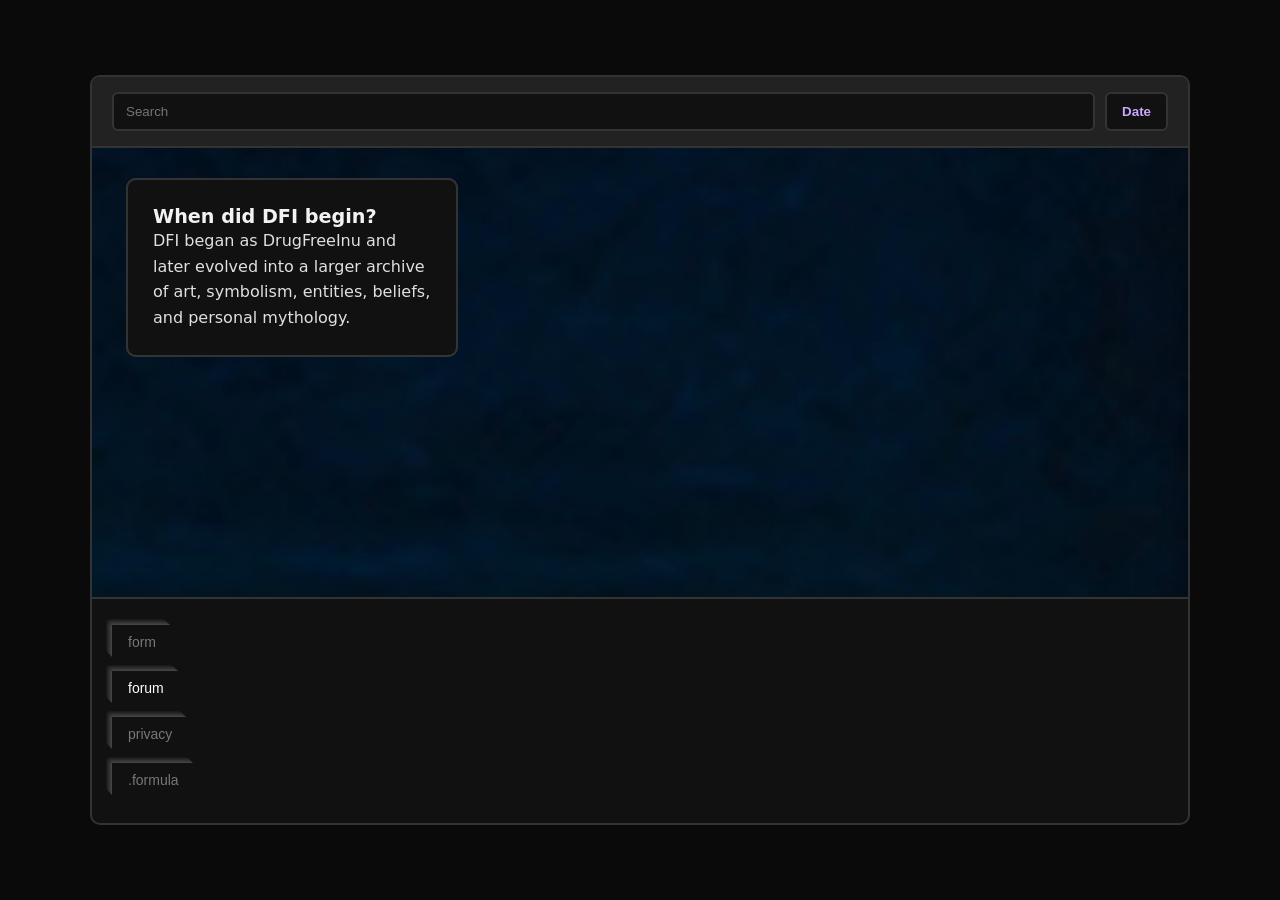
==== commit 7576d074: "Update index.html" ====
--- a/index.html
+++ b/index.html
@@ -15,13 +15,35 @@
       <button id="dateBtn">Date</button>
     </div>
 
-    <div class="button-field" id="buttonField">
+    <div class="button-field" id="postField">
       <iframe
         id="privacyLight"
         class="privacy-light-frame"
         src="light.html"
         title="Privacy Light"
       ></iframe>
+
+      <div class="floating-post">
+        <div class="post-preview">
+          <div class="dfi-box">
+            <h2 class="post-title">What is DFI?</h2>
+            <div class="post-content">
+              DFI is an art project, belief system, and digital realm built from the artist’s mind behind DrugFreeInu.
+            </div>
+          </div>
+        </div>
+      </div>
+
+      <div class="floating-post">
+        <div class="post-preview">
+          <div class="dfi-box">
+            <h2 class="post-title">When did DFI begin?</h2>
+            <div class="post-content">
+              DFI began as DrugFreeInu and later evolved into a larger archive of art, symbolism, entities, beliefs, and personal mythology.
+            </div>
+          </div>
+        </div>
+      </div>
     </div>
 
     <div id="menuMount">
@@ -34,21 +56,5 @@
   <script src="js/floatingPosts.js"></script>
   <script src="js/app.js"></script>
 
-  <script>
-    document.addEventListener("click", (e) => {
-      const btn = e.target.closest("button");
-      if (!btn) return;
-
-      const label = btn.textContent.trim().toLowerCase();
-      const privacyLight = document.getElementById("privacyLight");
-
-      if (label === "privacy") {
-        privacyLight.classList.add("show");
-      } else if (["form", "forum", ".formula"].includes(label)) {
-        privacyLight.classList.remove("show");
-      }
-    });
-  </script>
-
 </body>
 </html>
